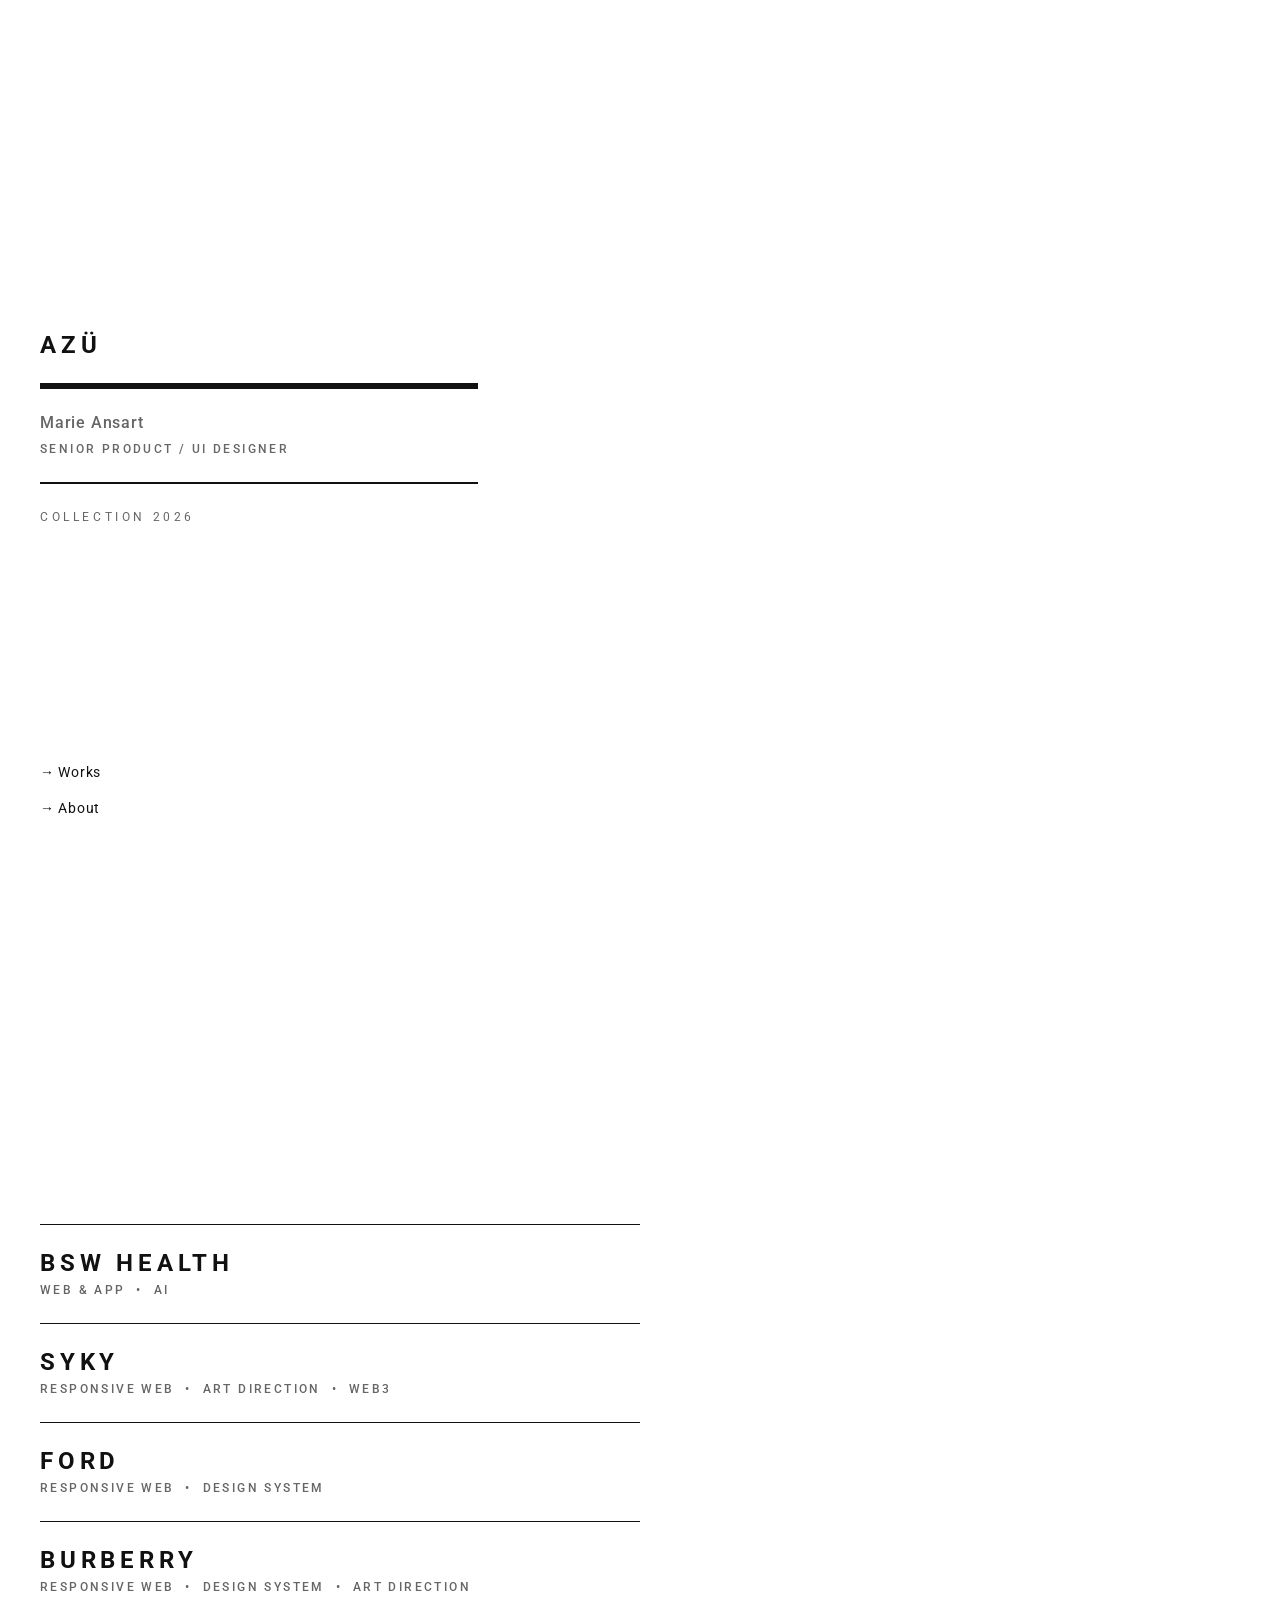
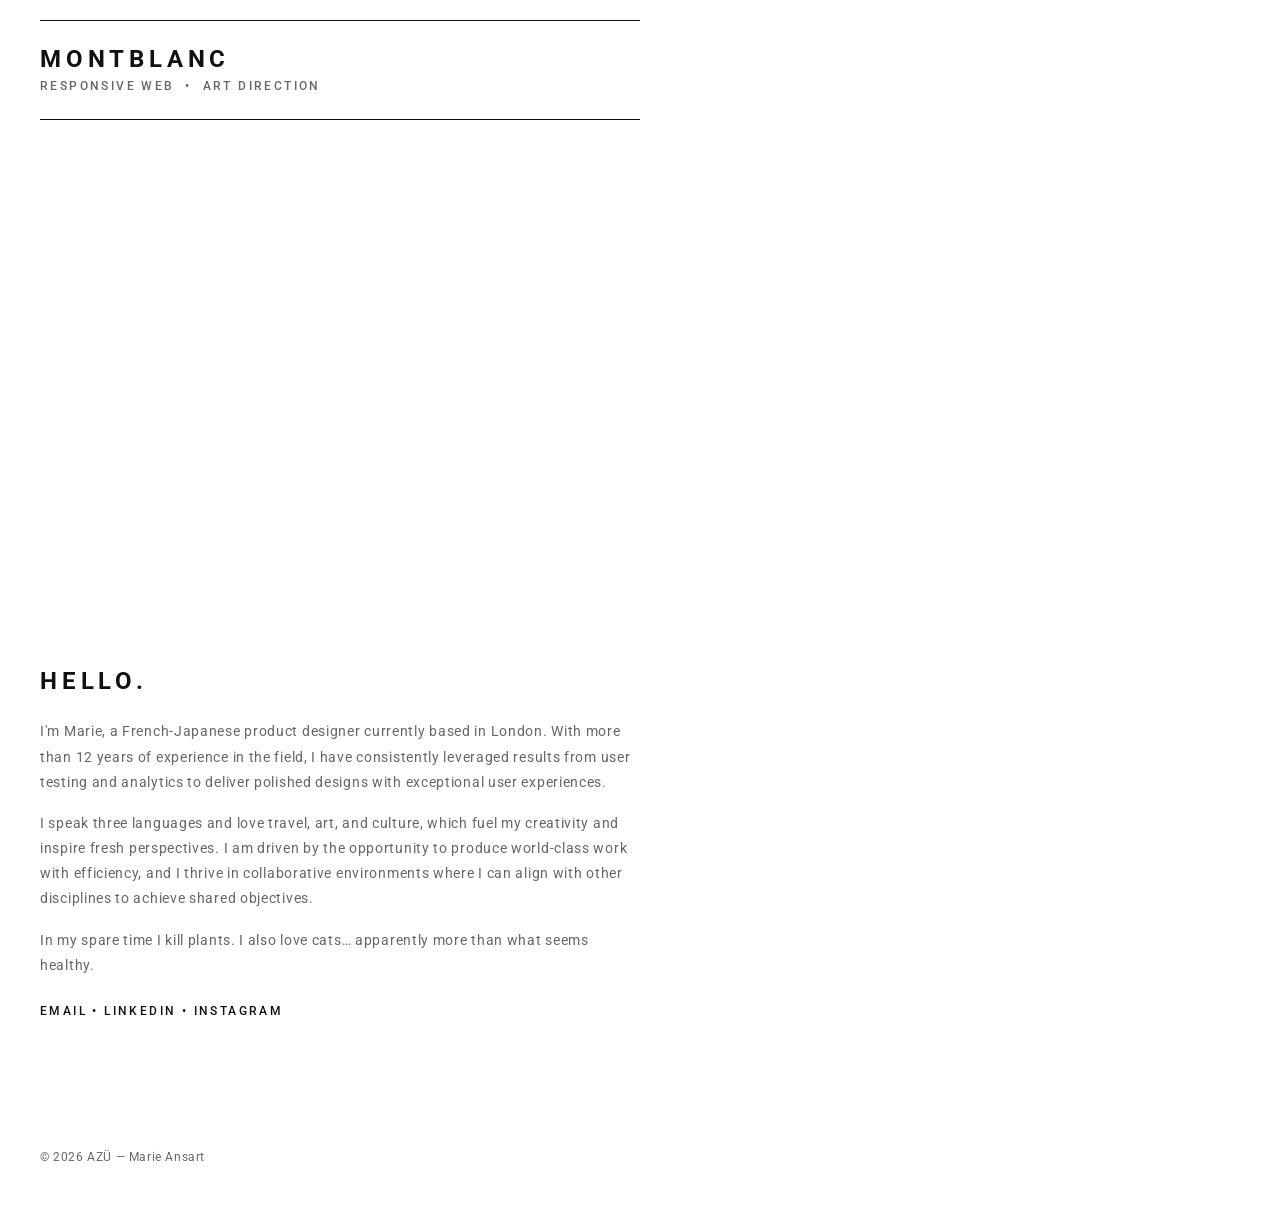
==== index.html @ a6d173a2 "Add BSW Health project page and link from index https://claude.ai/code/session_013CNqqh2fiGBKXLoFJN3" ====
<!DOCTYPE html>
<html lang="en">
<head>
  <meta charset="UTF-8">
  <meta name="viewport" content="width=device-width, initial-scale=1.0">
  <title>AZÜ — Marie Ansart</title>
  <link rel="stylesheet" href="style.css">
</head>
<body>

  <!-- Sticky Brand -->
  <div class="sticky-brand" id="sticky-brand">
    <h1 class="brand">AZÜ</h1>
    <nav class="sticky-nav">
      <a href="#projects">Works</a>
      <span class="nav-dot">&bull;</span>
      <a href="#about">About</a>
    </nav>
  </div>
  <div class="sticky-brand-placeholder" id="sticky-brand-placeholder"></div>

  <!-- Cover -->
  <section class="cover page-section">
    <div class="cover-content">
      <h1 class="cover-brand">AZÜ</h1>
      <div class="brand-line"></div>
      <h2 class="name">Marie Ansart</h2>
      <h3 class="role">Senior Product / UI Designer</h3>
      <p class="collection">Collection 2026</p>
    </div>
    <nav class="section-nav">
      <ul>
        <li><a href="#projects">&#8594; Works</a></li>
      </ul>
      <ul>
        <li><a href="#about">&#8594; About</a></li>
      </ul>
    </nav>
  </section>

  <!-- Projects -->
  <section class="projects page-section" id="projects">
    <div class="project-list">
      <div class="project-item">
        <div>
          <a href="bswhealth.html" class="project-name">BSW Health</a>
          <h3 class="project-subtitle">Web &amp; App &nbsp;&bull;&nbsp; AI</h3>
        </div>
      </div>
      <div class="project-item">
        <div>
          <a href="syky.html" class="project-name">SYKY</a>
          <h3 class="project-subtitle">Responsive Web &nbsp;&bull;&nbsp; Art Direction &nbsp;&bull;&nbsp; Web3</h3>
        </div>
      </div>
      <div class="project-item">
        <div>
          <a href="ford.html" class="project-name">Ford</a>
          <h3 class="project-subtitle">Responsive Web &nbsp;&bull;&nbsp; Design System</h3>
        </div>
      </div>
      <div class="project-item">
        <div>
          <a href="burberry.html" class="project-name">Burberry</a>
          <h3 class="project-subtitle">Responsive Web &nbsp;&bull;&nbsp; Design System &nbsp;&bull;&nbsp; Art Direction</h3>
        </div>
      </div>
      <div class="project-item">
        <div>
          <a href="montblanc.html" class="project-name">Montblanc</a>
          <h3 class="project-subtitle">Responsive Web &nbsp;&bull;&nbsp; Art Direction</h3>
        </div>
      </div>
    </div>
  </section>

  <!-- About -->
  <section class="about page-section" id="about">
    <div class="about-content">
      <h1 class="greeting">Hello.</h1>
      <p class="bio">
        I'm Marie, a French-Japanese product designer currently based in London. With more than 12 years of experience in the field, I have consistently leveraged results from user testing and analytics to deliver polished designs with exceptional user experiences.
      </p>
      <p class="bio">
        I speak three languages and love travel, art, and culture, which fuel my creativity and inspire fresh perspectives. I am driven by the opportunity to produce world-class work with efficiency, and I thrive in collaborative environments where I can align with other disciplines to achieve shared objectives.
      </p>
      <p class="bio">
        In my spare time I kill plants. I also love cats… apparently more than what seems healthy.
      </p>
      <h3 class="about-links">
        <a href="mailto:hello@azu.io">Email</a> • <a href="https://www.linkedin.com/in/marieazu/" target="_blank">LinkedIn</a> • <a href="https://www.instagram.com/marieazu/" target="_blank">Instagram</a>
      </h3>
    </div>
  </section>

  <footer>
    <span>&copy; 2026 AZÜ — Marie Ansart</span>
  </footer>

  <script>
    (function() {
      const brand = document.getElementById('sticky-brand');
      const projects = document.getElementById('projects');

      function onScroll() {
        const projectsTop = projects.getBoundingClientRect().top;
        if (projectsTop <= 0) {
          brand.classList.add('is-visible');
        } else {
          brand.classList.remove('is-visible');
        }
      }

      window.addEventListener('scroll', onScroll);
      onScroll();

      // Instant scroll to hash target when arriving from another page
      if (window.location.hash) {
        var target = document.querySelector(window.location.hash);
        if (target) {
          // Temporarily disable scroll-snap so hash navigation lands correctly
          document.documentElement.style.scrollSnapType = 'none';
          target.scrollIntoView({ behavior: 'instant' });
          // Re-enable scroll-snap after navigation completes
          requestAnimationFrame(function() {
            requestAnimationFrame(function() {
              document.documentElement.style.scrollSnapType = '';
            });
          });
        }
      }
    })();
  </script>
</body>
</html>
---- style.css ----
@import url('https://fonts.googleapis.com/css2?family=Roboto:wght@400;500;700&display=swap');

*, *::before, *::after {
  margin: 0;
  padding: 0;
  box-sizing: border-box;
}

:root {
  --black: #111;
  --white: #fff;
  --gray: #666;
  --light-gray: #f5f5f5;
}

html {
  font-size: 16px;
  overflow-y: scroll;
}

html:not(.project-page) {
  scroll-behavior: smooth;
  scroll-snap-type: y mandatory;
}

body {
  font-family: 'Roboto', 'Helvetica Neue', Helvetica, Arial, sans-serif;
  background: var(--white);
  color: var(--black);
  line-height: 1.5;
  -webkit-font-smoothing: antialiased;
}

::selection {
  color: #fff;
  background: #2339FF;
}

a {
  color: inherit;
  text-decoration: none;
  transition: color 0.3s;
}

a:hover {
  color: #2339FF;
}

img {
  max-width: 100%;
  display: block;
}

/* ---- PAGE SECTIONS (snap) ---- */
.page-section {
  min-height: 100vh;
  scroll-snap-align: start;
}

/* ---- TYPOGRAPHY ---- */
h1 {
  font-family: Roboto;
  font-style: normal;
  font-weight: 700;
  font-size: 24px;
  line-height: 28px;
  letter-spacing: 0.2em;
  text-transform: uppercase;
}

h2 {
  font-family: Roboto;
  font-style: normal;
  font-weight: 500;
  font-size: 16px;
  line-height: 19px;
  letter-spacing: 0.05em;
}

h3 {
  font-family: Roboto;
  font-style: normal;
  font-weight: 500;
  font-size: 12px;
  line-height: 150%;
  letter-spacing: 0.2em;
  text-transform: uppercase;
}

h4 {
  font-family: Roboto;
  font-style: normal;
  font-weight: 700;
  font-size: 12px;
  line-height: 16px;
  letter-spacing: 0.2em;
  text-transform: uppercase;
  color: #444444;
  padding-top: 20px;
}

h5 {
  font-family: Roboto;
  font-style: normal;
  font-weight: 700;
  font-size: 96px;
  line-height: 150%;
  text-align: center;
  letter-spacing: 0.2em;
  text-transform: uppercase;
}

h6 {
  font-family: Roboto;
  font-style: normal;
  font-weight: 500;
  font-size: 20px;
  line-height: 150%;
  letter-spacing: 0.05em;
  color: #000000;
  max-width: 50vw;
  min-width: 320px;
  display: inline-block;
  margin: 0;
}

p {
  font-family: Roboto;
  font-style: normal;
  font-weight: 400;
  font-size: 14px;
  line-height: 150%;
  letter-spacing: 0.05em;
  color: #000000;
  max-width: 50vw;
  min-width: 320px;
}

label {
  font-family: Roboto;
  font-style: normal;
  font-weight: 400;
  font-size: 10px;
  line-height: 100%;
  letter-spacing: 0.1em;
  color: #444444;
  text-transform: uppercase;
}

/* ---- STICKY BRAND ---- */
.sticky-brand {
  position: fixed;
  top: 0;
  left: 0;
  right: 0;
  z-index: 100;
  padding: 1.5rem 2.5rem 24px;
  background: transparent;
  opacity: 0;
  pointer-events: none;
  transition: opacity 0.4s ease;
  display: flex;
  justify-content: space-between;
  align-items: baseline;
}

.sticky-brand.is-visible {
  opacity: 1;
  pointer-events: auto;
}

.sticky-brand-placeholder {
  display: none;
}

.sticky-brand .brand {
  font-size: 24px;
  font-weight: 700;
  letter-spacing: 0.2em;
  text-transform: uppercase;
  line-height: 28px;
}

.sticky-nav {
  display: flex;
  align-items: center;
  gap: 1.5rem;
}

.sticky-nav a {
  font-size: 12px;
  font-weight: 400;
  letter-spacing: 0.1em;
  text-transform: uppercase;
  text-decoration: none;
  color: inherit;
  line-height: 28px;
  transition: color 0.3s;
}

.sticky-nav .nav-dot {
  font-size: 12px;
  line-height: 28px;
  color: inherit;
  user-select: none;
}

.sticky-nav a:hover {
  color: #2339FF;
}

/* ---- COVER ---- */
.cover {
  min-height: 100vh;
  display: flex;
  flex-direction: column;
  justify-content: center;
  align-items: flex-start;
  text-align: left;
  padding: 6rem 2.5rem 80px;
  position: relative;
}

.cover-content {
  flex: 1;
  display: flex;
  flex-direction: column;
  justify-content: center;
  align-items: flex-start;
}

.cover .cover-brand {
  font-size: 24px;
  font-weight: 700;
  letter-spacing: 0.2em;
  text-transform: uppercase;
  line-height: 28px;
}

.cover .brand-line {
  width: 438px;
  max-width: 100%;
  height: 6px;
  background: var(--black);
  margin: 1.5rem 0;
}

.cover .name {
  font-size: 16px;
  font-weight: 500;
  letter-spacing: 0.05em;
  color: var(--gray);
}

.cover .role {
  font-size: 12px;
  font-weight: 500;
  letter-spacing: 0.2em;
  text-transform: uppercase;
  line-height: 150%;
  margin-top: 0.5rem;
  color: var(--gray);
}

.cover .collection {
  font-size: 0.75rem;
  letter-spacing: 0.3em;
  text-transform: uppercase;
  margin-top: 1.5rem;
  color: var(--gray);
  border-top: 2px solid var(--black);
  padding-top: 1.5rem;
  width: 438px;
  max-width: 100%;
}

/* ---- SECTION NAV (inside cover) ---- */
.section-nav {
  display: flex;
  flex-direction: column;
  gap: 0.75rem;
}

.section-nav ul {
  list-style: none;
}

.section-nav ul a {
  font-size: 0.875rem;
  letter-spacing: 0.05em;
}

/* ---- PROJECTS ---- */
.projects {
  padding: 0 2.5rem 80px;
  display: flex;
  flex-direction: column;
  justify-content: flex-end;
}

.project-list {
  display: flex;
  flex-direction: column;
  width: 600px;
  max-width: 100%;
}

.project-item {
  display: flex;
  align-items: center;
  padding: 24px 0;
  border-top: 1px solid var(--black);
}

.project-item:last-child {
  border-bottom: 1px solid var(--black);
}

.project-item .project-name {
  font-size: 24px;
  font-weight: 700;
  line-height: 28px;
  letter-spacing: 0.2em;
  text-transform: uppercase;
  margin: 0;
  display: block;
  color: inherit;
  text-decoration: none;
  transition: color 0.3s;
}

.project-item .project-name:hover {
  color: #2339FF;
}

.project-subtitle {
  margin-top: 0.25rem;
  color: var(--gray);
}

/* ---- ABOUT ---- */
.about {
  padding: 0 2.5rem 80px;
  display: flex;
  flex-direction: column;
  justify-content: flex-end;
}

.about-content {
  width: 600px;
  max-width: 100%;
}

.about .greeting {
  font-size: 24px;
  font-weight: 700;
  line-height: 28px;
  letter-spacing: 0.2em;
  text-transform: uppercase;
  margin-bottom: 1.5rem;
}

.about .bio {
  font-size: 14px;
  line-height: 1.8;
  color: var(--gray);
  margin-bottom: 1rem;
}

.about .about-links {
  margin-top: 1.5rem;
}


/* ---- FOOTER ---- */
footer {
  padding: 3rem 2.5rem;
  display: flex;
  justify-content: space-between;
  align-items: center;
  font-size: 0.75rem;
  color: var(--gray);
  letter-spacing: 0.05em;
}

/* ---- PROJECT PAGE ---- */
.project-page {
  scroll-snap-type: none;
}

.brand-link {
  text-decoration: none;
  color: inherit;
}

.project-hero {
  height: 100vh;
  display: flex;
  align-items: center;
  justify-content: center;
  padding: 2.5rem;
  position: relative;
  overflow: hidden;
}


.parallax-text {
  position: absolute;
  top: 50%;
  left: 0;
  transform: translateY(-50%);
  width: 100%;
  pointer-events: none;
  z-index: 0;
  white-space: nowrap;
}

.parallax-text-track {
  display: inline-flex;
  will-change: transform;
}

.parallax-text-track span {
  font-family: Roboto, sans-serif;
  font-weight: 700;
  font-size: 96px;
  line-height: 150%;
  letter-spacing: 0.2em;
  text-transform: uppercase;
  color: #000000;
}

.project-hero-video {
  width: 80%;
  max-width: 960px;
  position: relative;
  z-index: 1;
}

.project-hero-video::after {
  content: '';
  position: absolute;
  inset: 0;
  border-radius: 4px;
  box-shadow: 0 32px 100px rgba(0, 0, 0, 0.15);
  pointer-events: none;
}

.project-hero-video video,
.project-hero-video img {
  width: 100%;
  display: block;
  border-radius: 4px;
}

.project-content {
  max-width: 960px;
  margin: 0 auto;
  padding: 0 2.5rem 4rem;
}

.project-intro {
  margin-bottom: 4rem;
}

.project-intro .project-title {
  font-size: 24px;
  font-weight: 700;
  letter-spacing: 0.2em;
  text-transform: uppercase;
  line-height: 28px;
  margin-bottom: 1rem;
}

.project-intro p {
  margin-bottom: 1.5rem;
}

.project-tags {
  color: var(--gray);
}

.project-section {
  margin-bottom: 4rem;
}

.project-image {
  margin: 3rem 0;
}

.project-image img,
.project-image video {
  width: 100%;
  border-radius: 4px;
}

.project-image.full-bleed {
  width: 100vw;
  margin-left: calc(-50vw + 50%);
  border-radius: 0;
}

.project-image.full-bleed img {
  width: 100%;
  border-radius: 0;
}

.project-image--half {
  max-width: 50%;
  margin-left: auto;
  margin-right: auto;
}

.project-image--golden-path {
  max-width: 600px;
  margin-left: auto;
  margin-right: auto;
}

.project-block {
  max-width: 800px;
  margin-bottom: 2.5rem;
}

.body-large {
  color: #000;
  font-family: Roboto;
  font-size: 24px;
  font-style: normal;
  font-weight: 400;
  line-height: 150%;
  letter-spacing: 1.2px;
  text-transform: none;
}

.project-block h3 {
  margin-bottom: 0.75rem;
}

.project-block p {
  color: var(--gray);
  line-height: 1.8;
  margin-bottom: 1em;
}

.project-block p:last-child {
  margin-bottom: 0;
}

@media (max-width: 768px) {
  .project-hero {
    padding: 1.5rem;
  }

  .project-content {
    padding: 0 1.5rem 3rem;
  }
}

/* ---- WORKS PAGE ---- */
.works-header {
  padding: 8rem 2.5rem 3rem;
}

.works-header h1 {
  font-size: clamp(2.5rem, 6vw, 5rem);
  font-weight: 700;
  letter-spacing: 0.05em;
  text-transform: uppercase;
}

.works-header .subtitle {
  font-size: 1rem;
  color: var(--gray);
  margin-top: 0.5rem;
}

.work-detail {
  padding: 2rem 2.5rem 6rem;
}

.work-meta {
  display: grid;
  grid-template-columns: repeat(auto-fit, minmax(160px, 1fr));
  gap: 2rem;
  margin-bottom: 3rem;
  padding-bottom: 2rem;
  border-bottom: 1px solid #e0e0e0;
}

.work-meta dt {
  font-size: 0.7rem;
  letter-spacing: 0.2em;
  text-transform: uppercase;
  color: var(--gray);
  margin-bottom: 0.25rem;
}

.work-meta dd {
  font-size: 1rem;
  font-weight: 500;
}

.work-description {
  max-width: 720px;
  font-size: 1.125rem;
  line-height: 1.8;
  color: var(--gray);
  margin-bottom: 3rem;
}

.work-gallery {
  display: grid;
  grid-template-columns: 1fr;
  gap: 1.5rem;
}

.work-gallery .placeholder-img {
  width: 100%;
  aspect-ratio: 16/9;
  background: var(--light-gray);
  border-radius: 4px;
}

/* ---- RESPONSIVE ---- */
@media (max-width: 768px) {
  .sticky-brand {
    padding: 1rem 1.5rem;
  }

  .cover {
    padding: 5rem 1.5rem 80px;
  }

  .projects {
    padding: 0 1.5rem 80px;
  }

  .about {
    padding: 0 1.5rem 80px;
  }

  .works-header {
    padding: 6rem 1.5rem 2rem;
  }

  .work-detail {
    padding: 2rem 1.5rem 4rem;
  }

  footer {
    padding: 2rem 1.5rem;
    flex-direction: column;
    gap: 0.5rem;
    text-align: center;
  }
}

@media (max-width: 480px) {
  .project-item .project-name {
    font-size: 20px;
  }
}
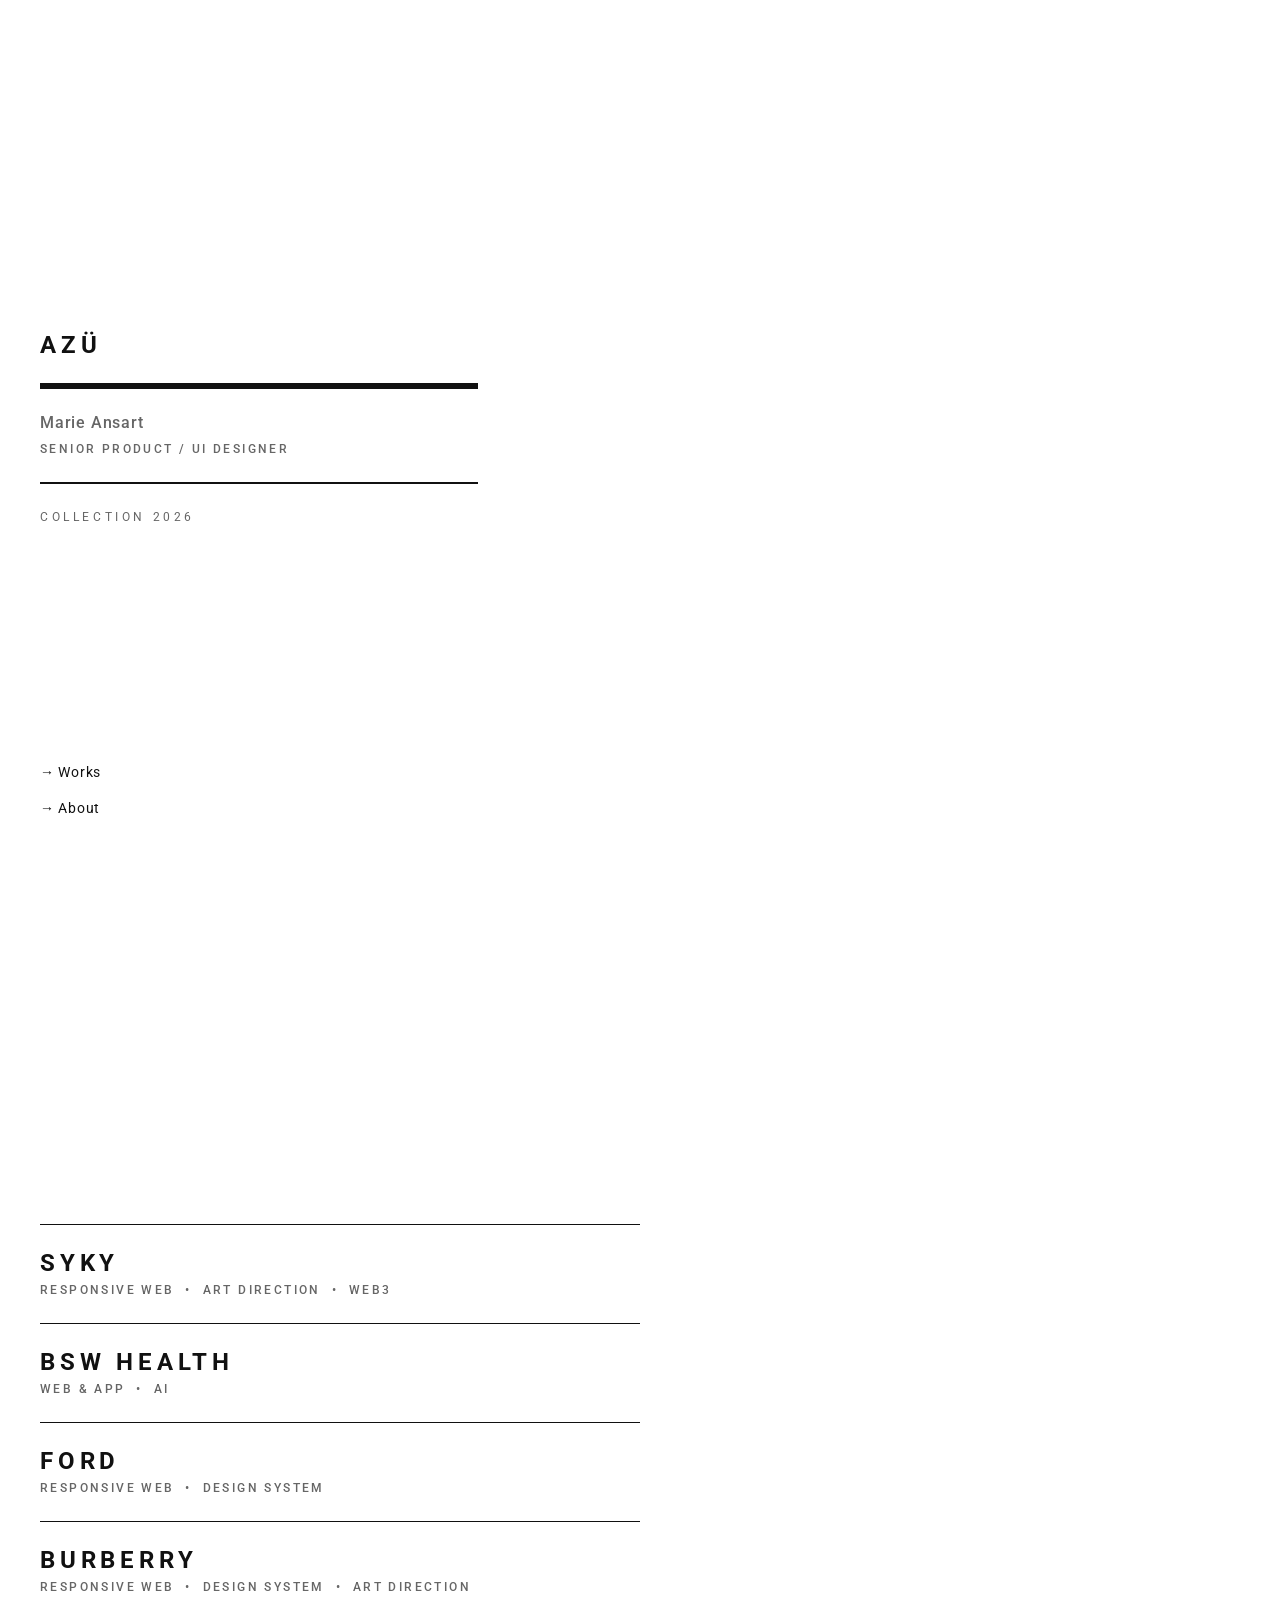
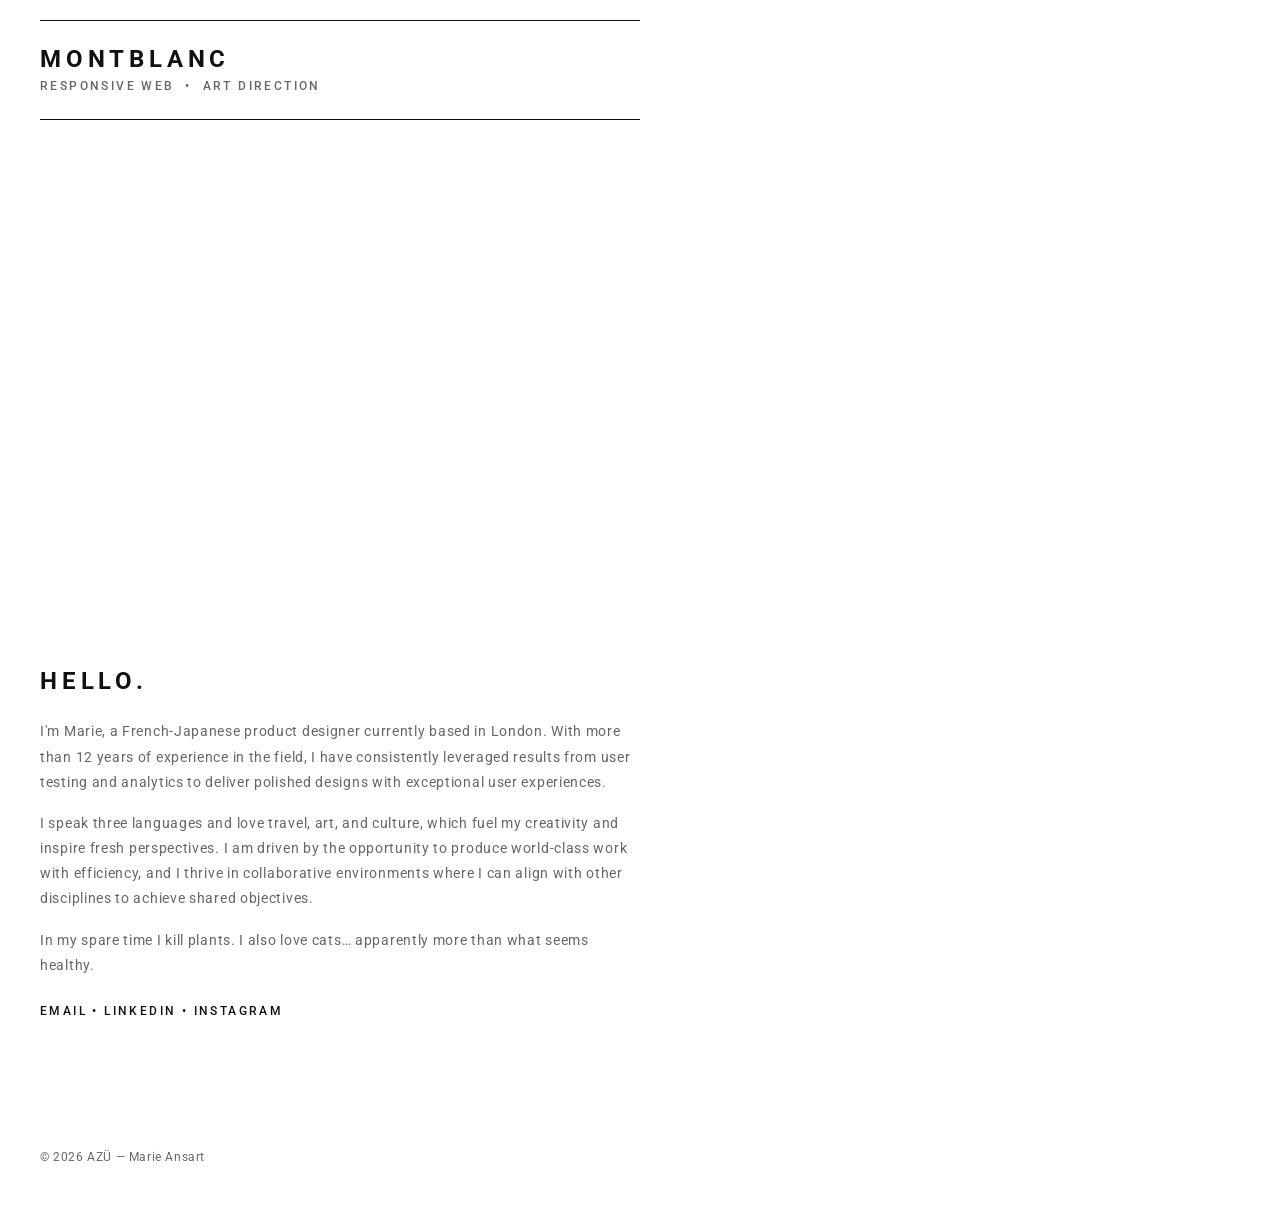
==== commit 5637623c: "Move BSW Health below SYKY in project list https://claude.ai/code/session_013CNqqh2fiGBKXLoFJN3MeZ" ====
--- a/index.html
+++ b/index.html
@@ -43,14 +43,14 @@
     <div class="project-list">
       <div class="project-item">
         <div>
-          <a href="bswhealth.html" class="project-name">BSW Health</a>
-          <h3 class="project-subtitle">Web &amp; App &nbsp;&bull;&nbsp; AI</h3>
+          <a href="syky.html" class="project-name">SYKY</a>
+          <h3 class="project-subtitle">Responsive Web &nbsp;&bull;&nbsp; Art Direction &nbsp;&bull;&nbsp; Web3</h3>
         </div>
       </div>
       <div class="project-item">
         <div>
-          <a href="syky.html" class="project-name">SYKY</a>
-          <h3 class="project-subtitle">Responsive Web &nbsp;&bull;&nbsp; Art Direction &nbsp;&bull;&nbsp; Web3</h3>
+          <a href="bswhealth.html" class="project-name">BSW Health</a>
+          <h3 class="project-subtitle">Web &amp; App &nbsp;&bull;&nbsp; AI</h3>
         </div>
       </div>
       <div class="project-item">
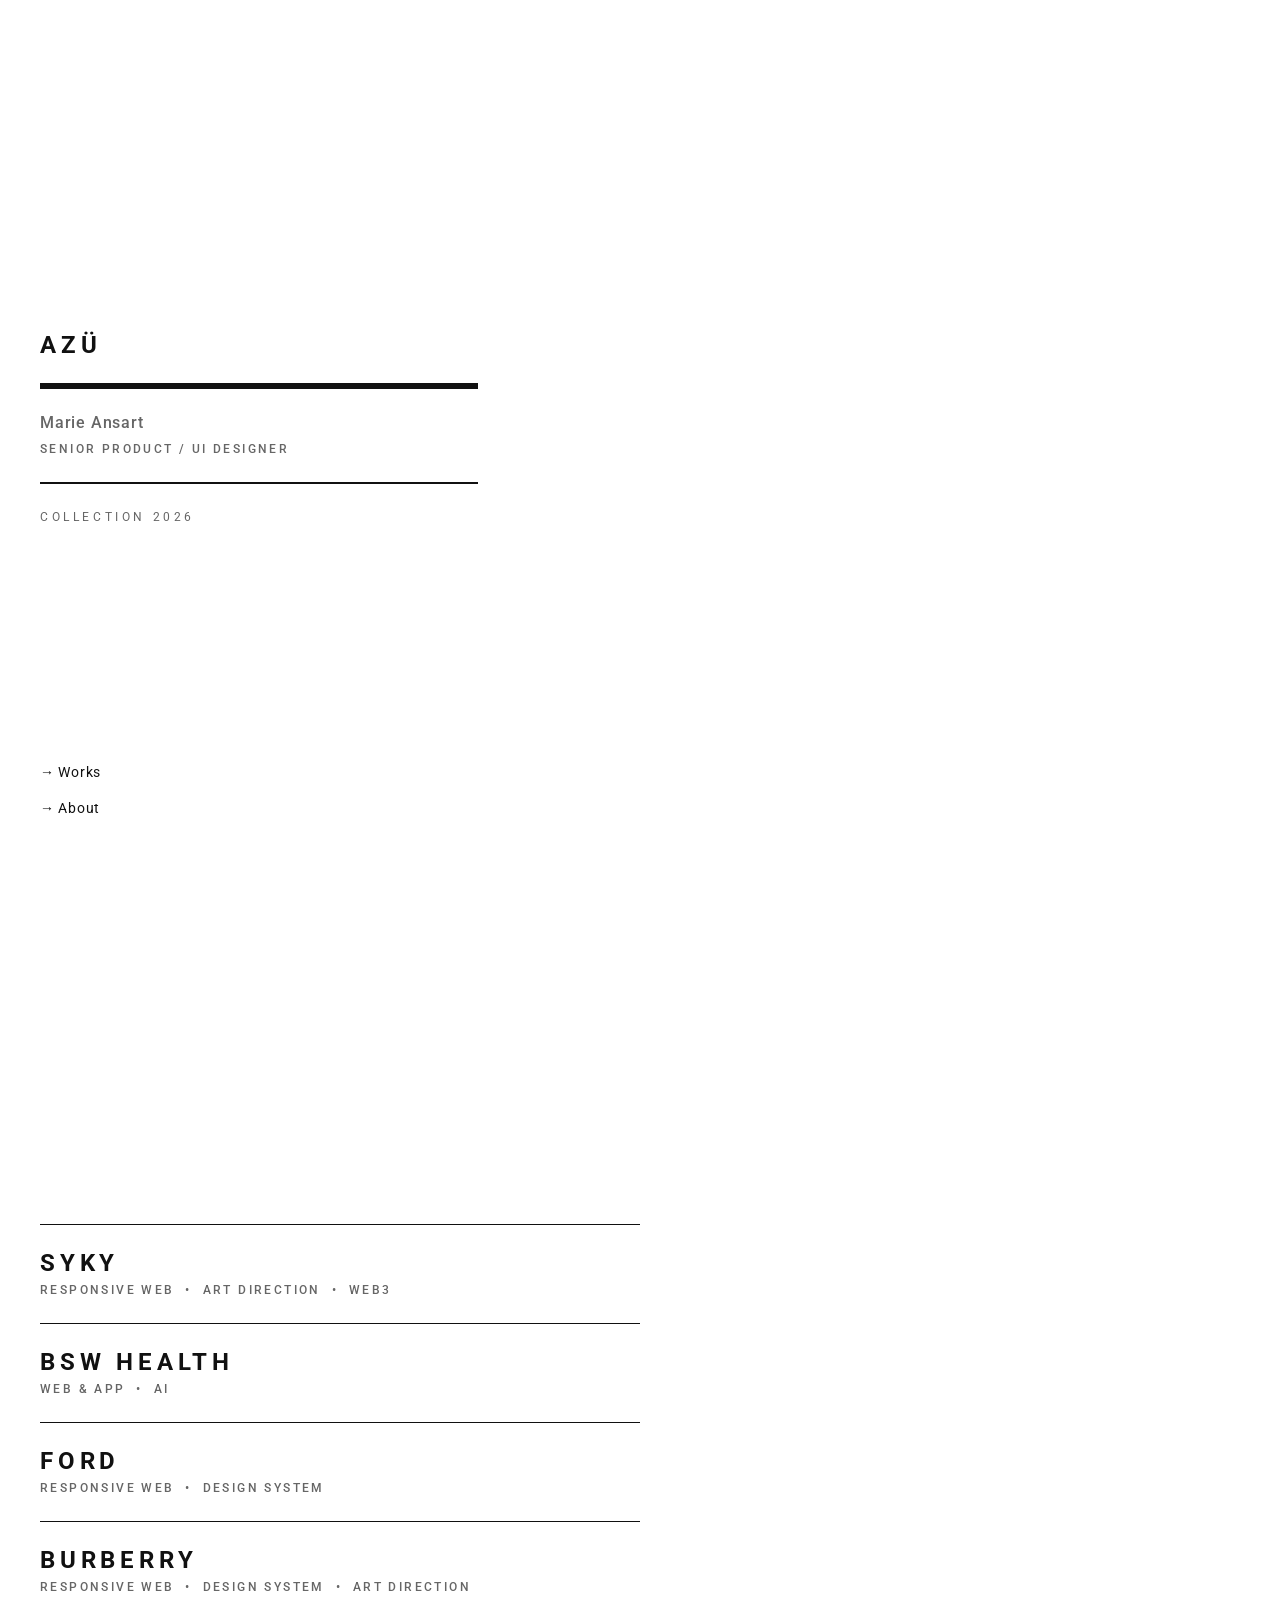
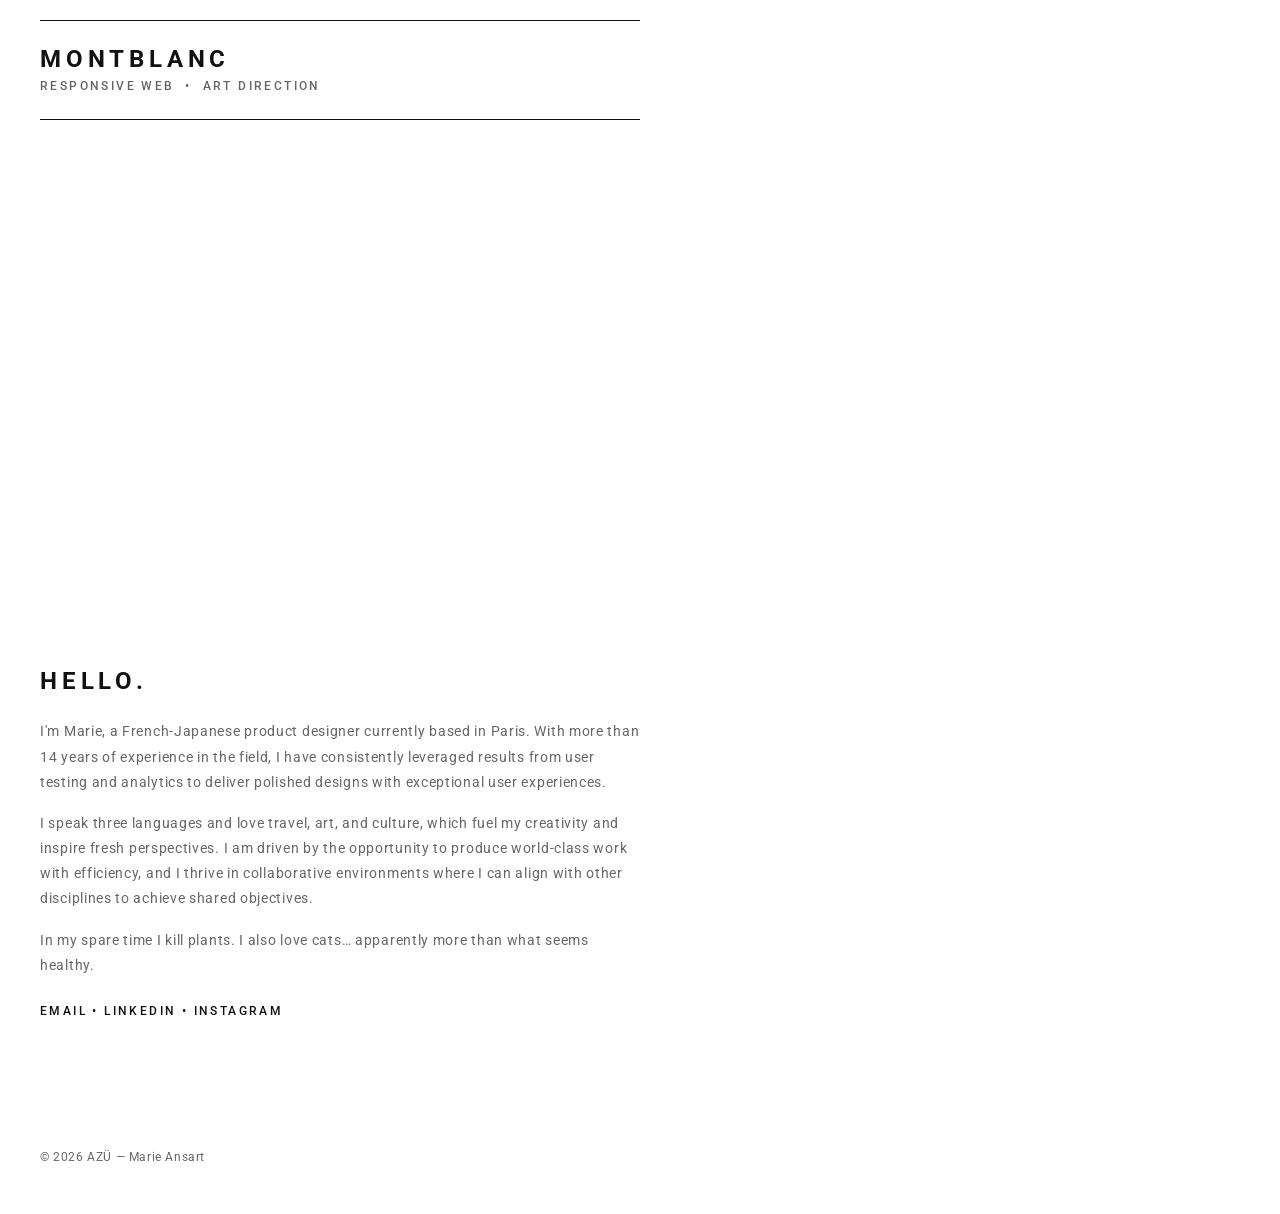
==== commit 7278cedc: "Update index.html" ====
--- a/index.html
+++ b/index.html
@@ -79,7 +79,7 @@
     <div class="about-content">
       <h1 class="greeting">Hello.</h1>
       <p class="bio">
-        I'm Marie, a French-Japanese product designer currently based in London. With more than 12 years of experience in the field, I have consistently leveraged results from user testing and analytics to deliver polished designs with exceptional user experiences.
+        I'm Marie, a French-Japanese product designer currently based in Paris. With more than 14 years of experience in the field, I have consistently leveraged results from user testing and analytics to deliver polished designs with exceptional user experiences.
       </p>
       <p class="bio">
         I speak three languages and love travel, art, and culture, which fuel my creativity and inspire fresh perspectives. I am driven by the opportunity to produce world-class work with efficiency, and I thrive in collaborative environments where I can align with other disciplines to achieve shared objectives.
--- a/style.css
+++ b/style.css
@@ -431,7 +431,7 @@
 }
 
 .project-hero-video {
-  width: 80%;
+  width: 100%;
   max-width: 960px;
   position: relative;
   z-index: 1;
@@ -453,6 +453,10 @@
   border-radius: 4px;
 }
 
+.project-hero-video--mobile {
+  max-width: 341px;
+}
+
 .project-content {
   max-width: 960px;
   margin: 0 auto;
@@ -500,7 +504,8 @@
   border-radius: 0;
 }
 
-.project-image.full-bleed img {
+.project-image.full-bleed img,
+.project-image.full-bleed video {
   width: 100%;
   border-radius: 0;
 }
@@ -517,6 +522,35 @@
   margin-right: auto;
 }
 
+.project-media {
+  margin: 3rem 0;
+}
+
+.project-media video {
+  width: 100%;
+  border-radius: 4px;
+}
+
+.project-media.full-bleed {
+  width: 100vw;
+  margin-left: calc(-50vw + 50%);
+}
+
+.project-media.full-bleed video {
+  width: 100%;
+  border-radius: 0;
+}
+
+.project-media--341 {
+  max-width: 341px;
+  margin-left: auto;
+  margin-right: auto;
+}
+
+.project-media--341 video {
+  width: 100%;
+}
+
 .project-block {
   max-width: 800px;
   margin-bottom: 2.5rem;
@@ -554,6 +588,16 @@
 
   .project-content {
     padding: 0 1.5rem 3rem;
+  }
+
+  .project-hero-video--mobile video {
+    max-height: 70vh;
+    object-fit: contain;
+  }
+
+  .project-image video {
+    max-height: 70vh;
+    object-fit: contain;
   }
 }
 
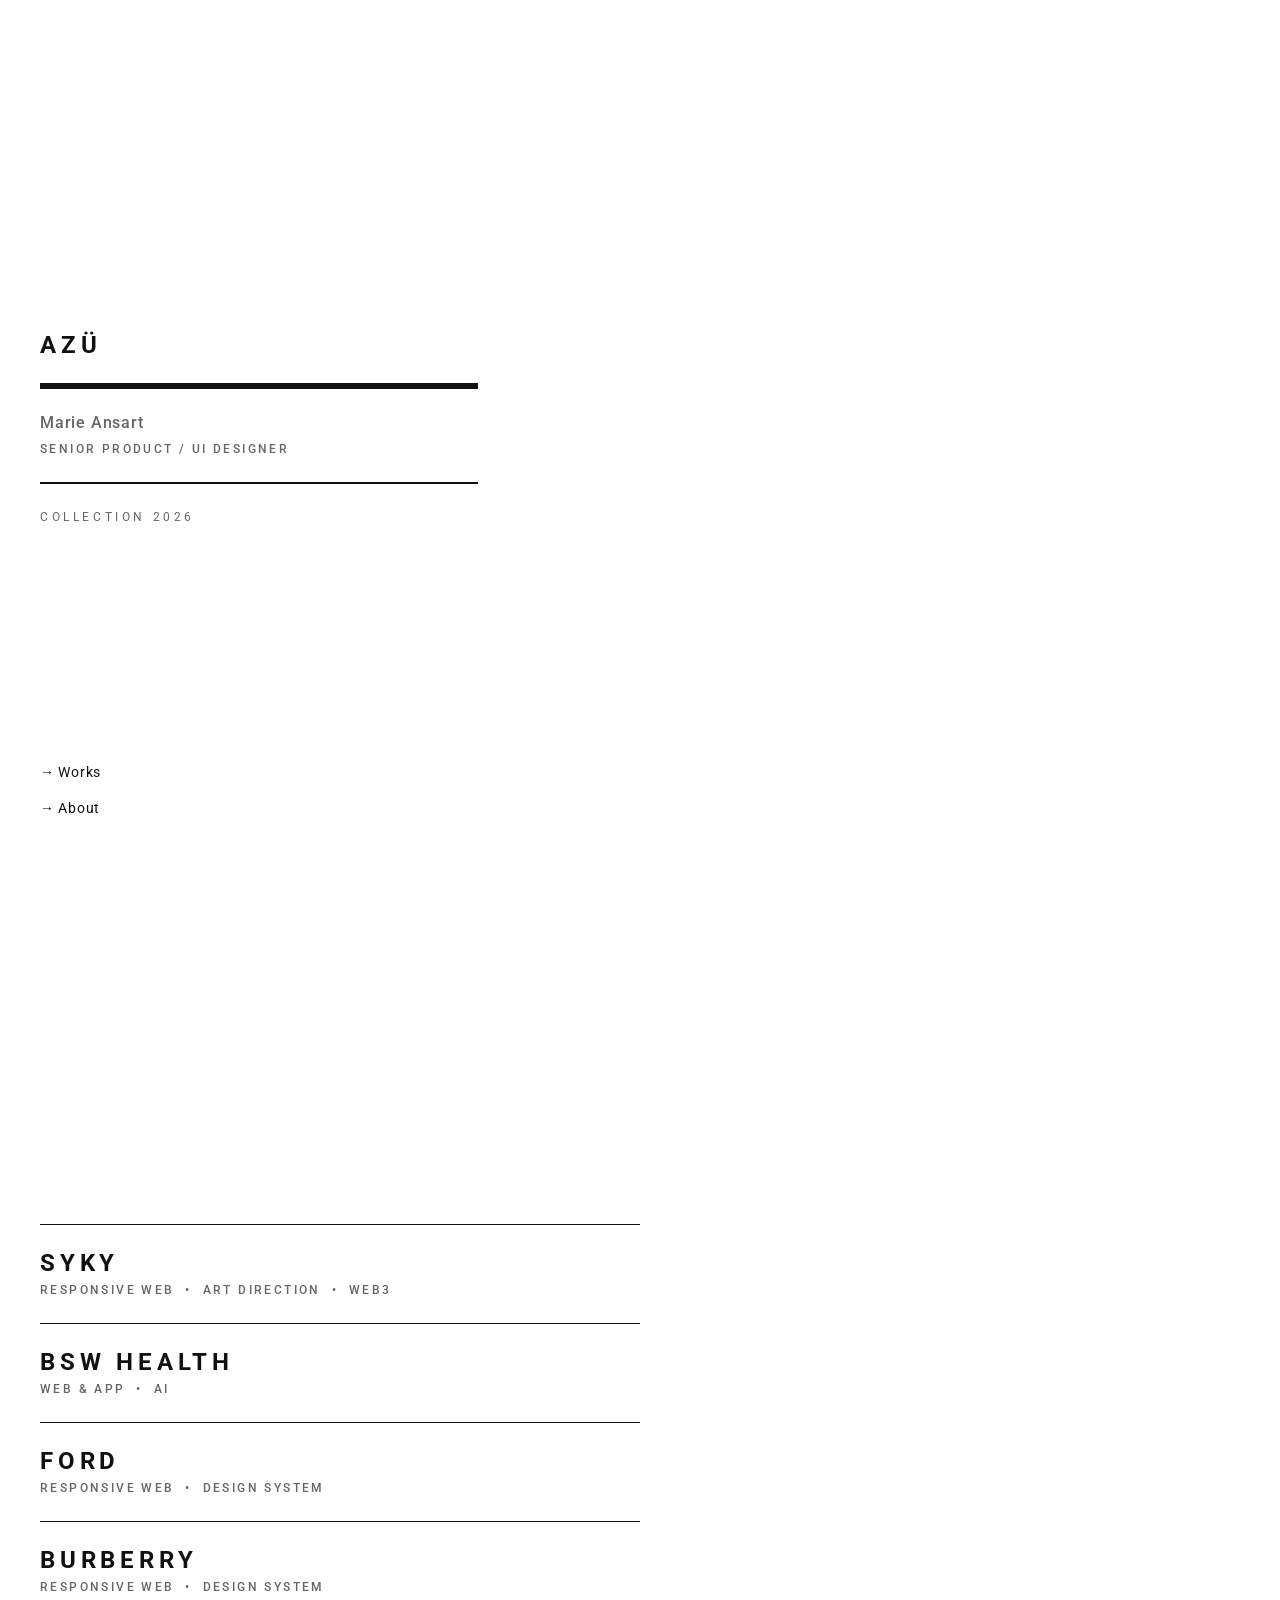
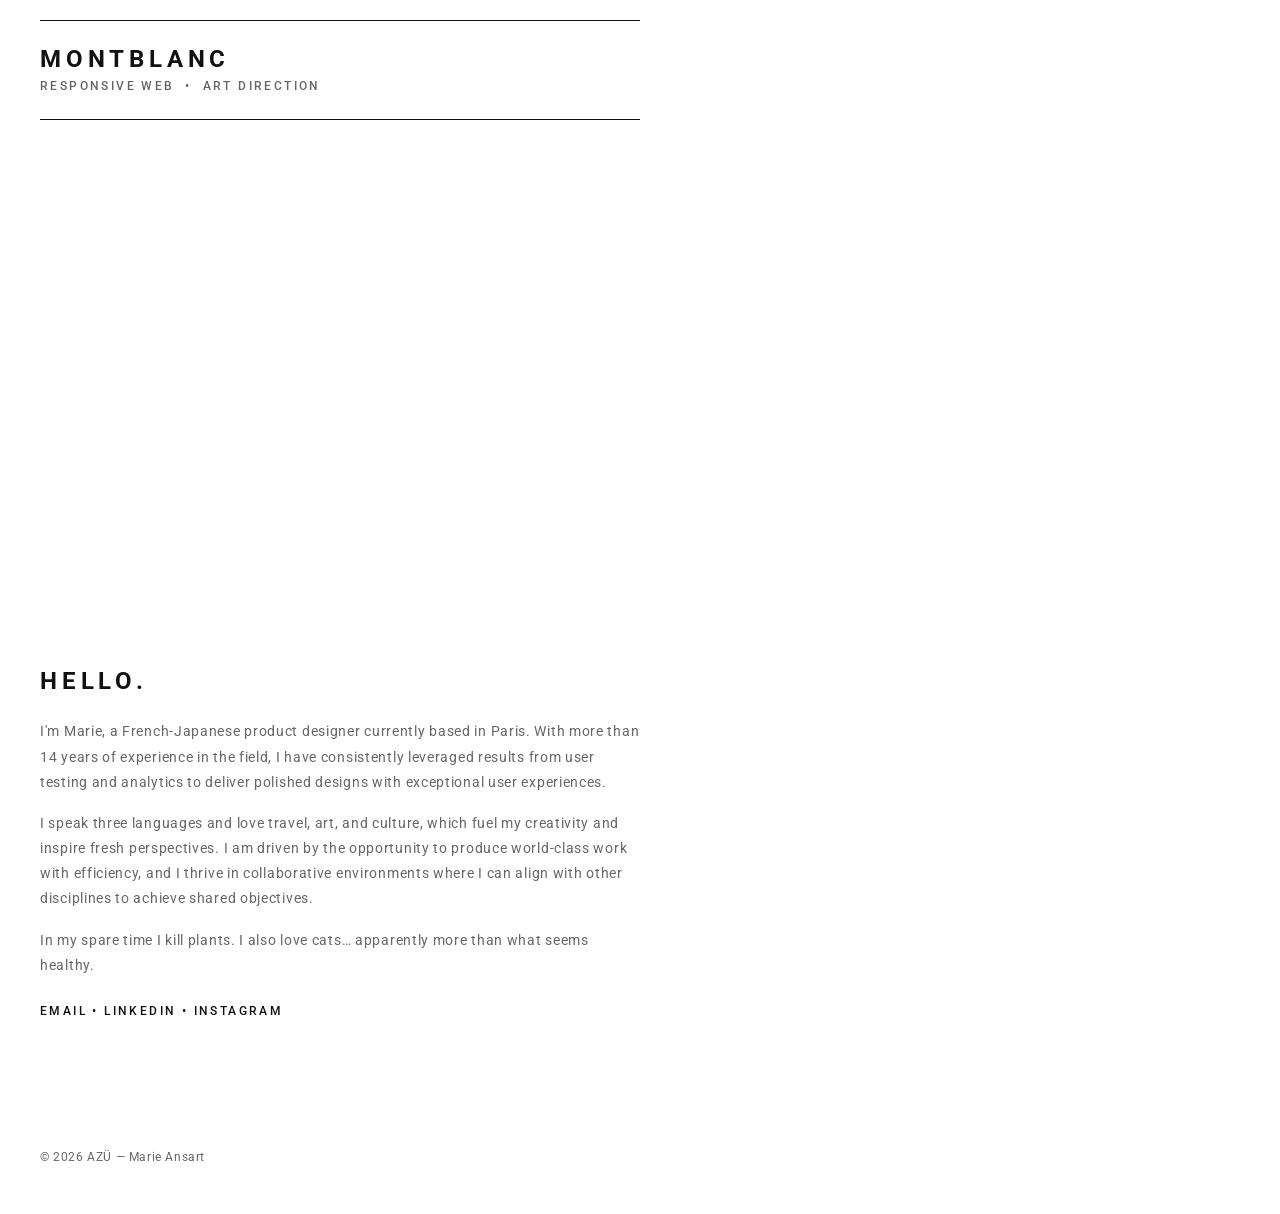
==== commit 13f41b53: "Update index.html" ====
--- a/index.html
+++ b/index.html
@@ -62,7 +62,7 @@
       <div class="project-item">
         <div>
           <a href="burberry.html" class="project-name">Burberry</a>
-          <h3 class="project-subtitle">Responsive Web &nbsp;&bull;&nbsp; Design System &nbsp;&bull;&nbsp; Art Direction</h3>
+          <h3 class="project-subtitle">Responsive Web &nbsp;&bull;&nbsp; Design System</h3>
         </div>
       </div>
       <div class="project-item">
--- a/style.css
+++ b/style.css
@@ -454,7 +454,7 @@
 }
 
 .project-hero-video--mobile {
-  max-width: 341px;
+  max-width: 300px;
 }
 
 .project-content {
@@ -684,6 +684,17 @@
     padding: 0 1.5rem 80px;
   }
 
+  p,
+  h6 {
+    max-width: 100%;
+    min-width: 0;
+  }
+
+  .cover .brand-line,
+  .cover .collection {
+    width: 100%;
+  }
+
   .works-header {
     padding: 6rem 1.5rem 2rem;
   }
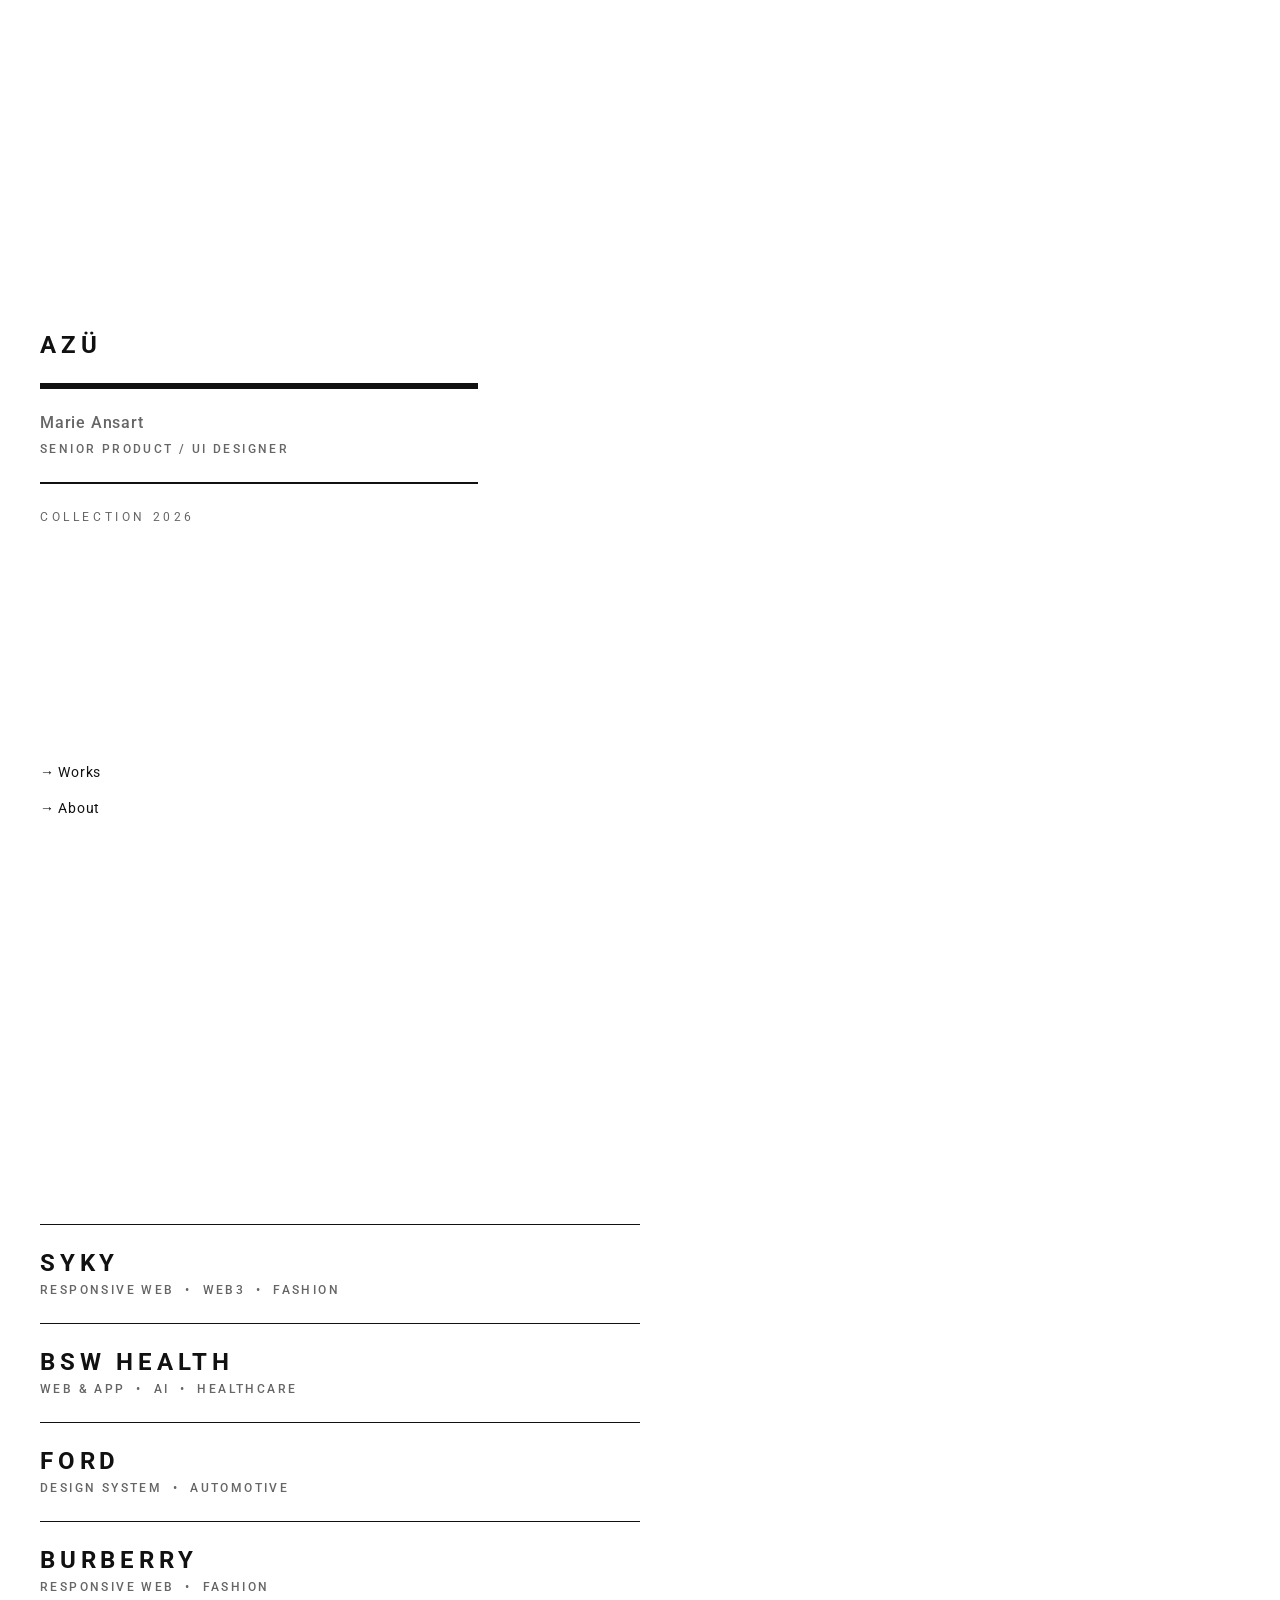
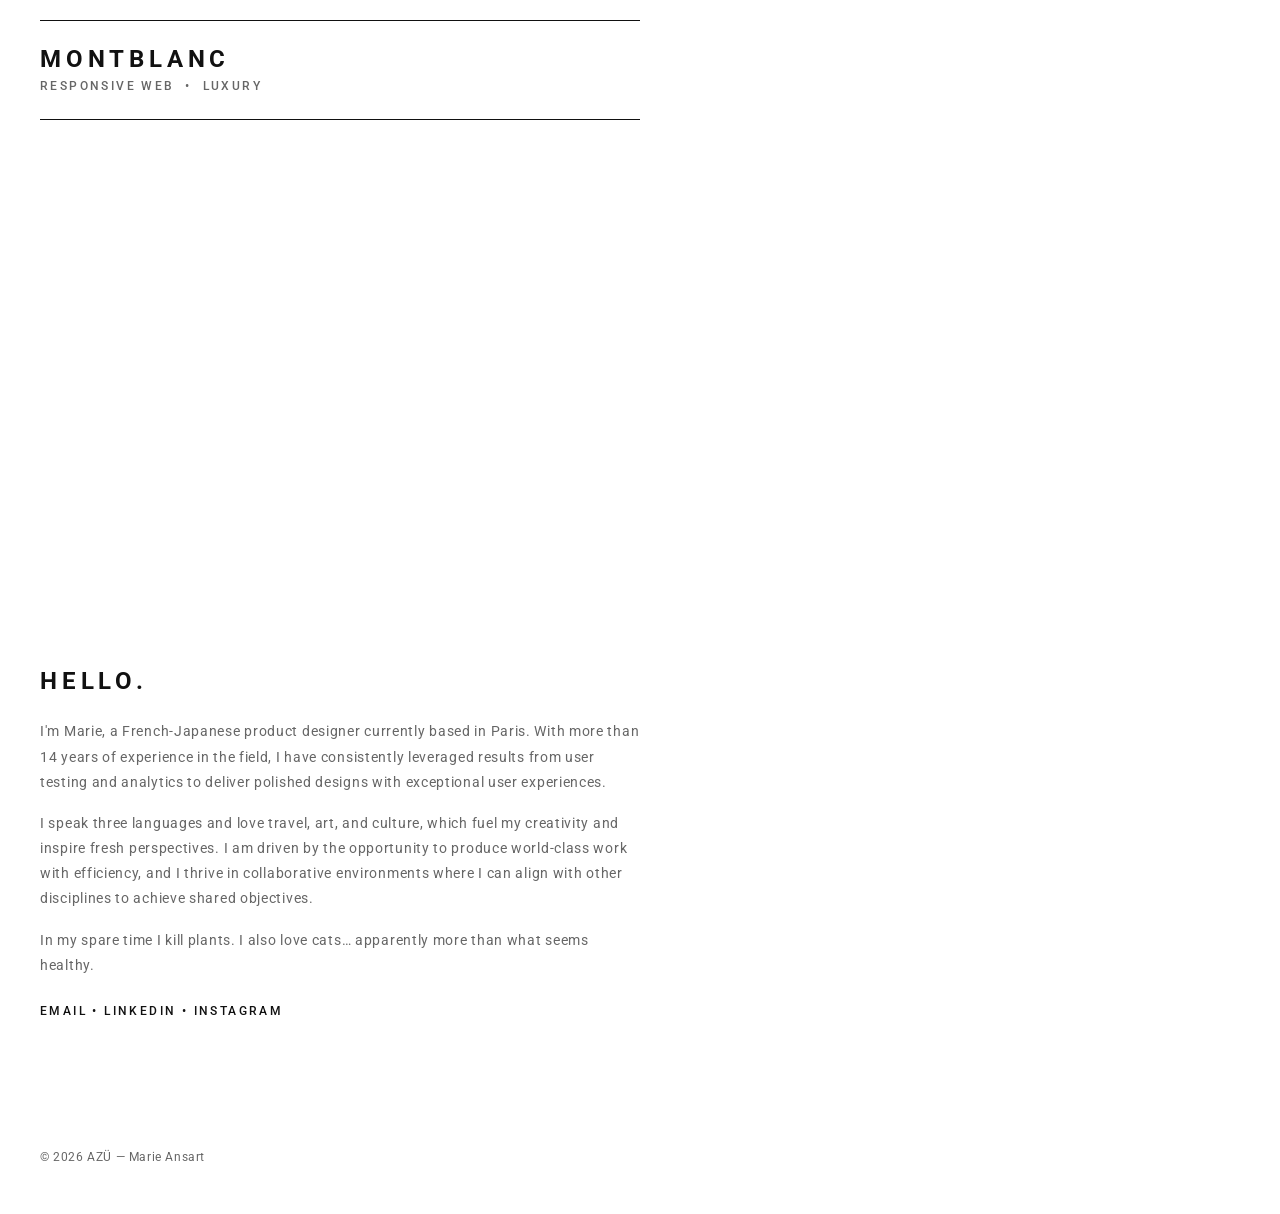
==== commit ddac795f: "Update index.html" ====
--- a/index.html
+++ b/index.html
@@ -44,31 +44,31 @@
       <div class="project-item">
         <div>
           <a href="syky.html" class="project-name">SYKY</a>
-          <h3 class="project-subtitle">Responsive Web &nbsp;&bull;&nbsp; Art Direction &nbsp;&bull;&nbsp; Web3</h3>
+          <h3 class="project-subtitle">Responsive Web &nbsp;&bull;&nbsp; Web3 &nbsp;&bull;&nbsp; Fashion</h3>
         </div>
       </div>
       <div class="project-item">
         <div>
           <a href="bswhealth.html" class="project-name">BSW Health</a>
-          <h3 class="project-subtitle">Web &amp; App &nbsp;&bull;&nbsp; AI</h3>
+          <h3 class="project-subtitle">Web &amp; App &nbsp;&bull;&nbsp; AI &nbsp;&bull;&nbsp; Healthcare</h3>
         </div>
       </div>
       <div class="project-item">
         <div>
           <a href="ford.html" class="project-name">Ford</a>
-          <h3 class="project-subtitle">Responsive Web &nbsp;&bull;&nbsp; Design System</h3>
+          <h3 class="project-subtitle">Design System &nbsp;&bull;&nbsp; Automotive</h3>
         </div>
       </div>
       <div class="project-item">
         <div>
           <a href="burberry.html" class="project-name">Burberry</a>
-          <h3 class="project-subtitle">Responsive Web &nbsp;&bull;&nbsp; Design System</h3>
+          <h3 class="project-subtitle">Responsive Web &nbsp;&bull;&nbsp; Fashion</h3>
         </div>
       </div>
       <div class="project-item">
         <div>
           <a href="montblanc.html" class="project-name">Montblanc</a>
-          <h3 class="project-subtitle">Responsive Web &nbsp;&bull;&nbsp; Art Direction</h3>
+          <h3 class="project-subtitle">Responsive Web &nbsp;&bull;&nbsp; Luxury</h3>
         </div>
       </div>
     </div>
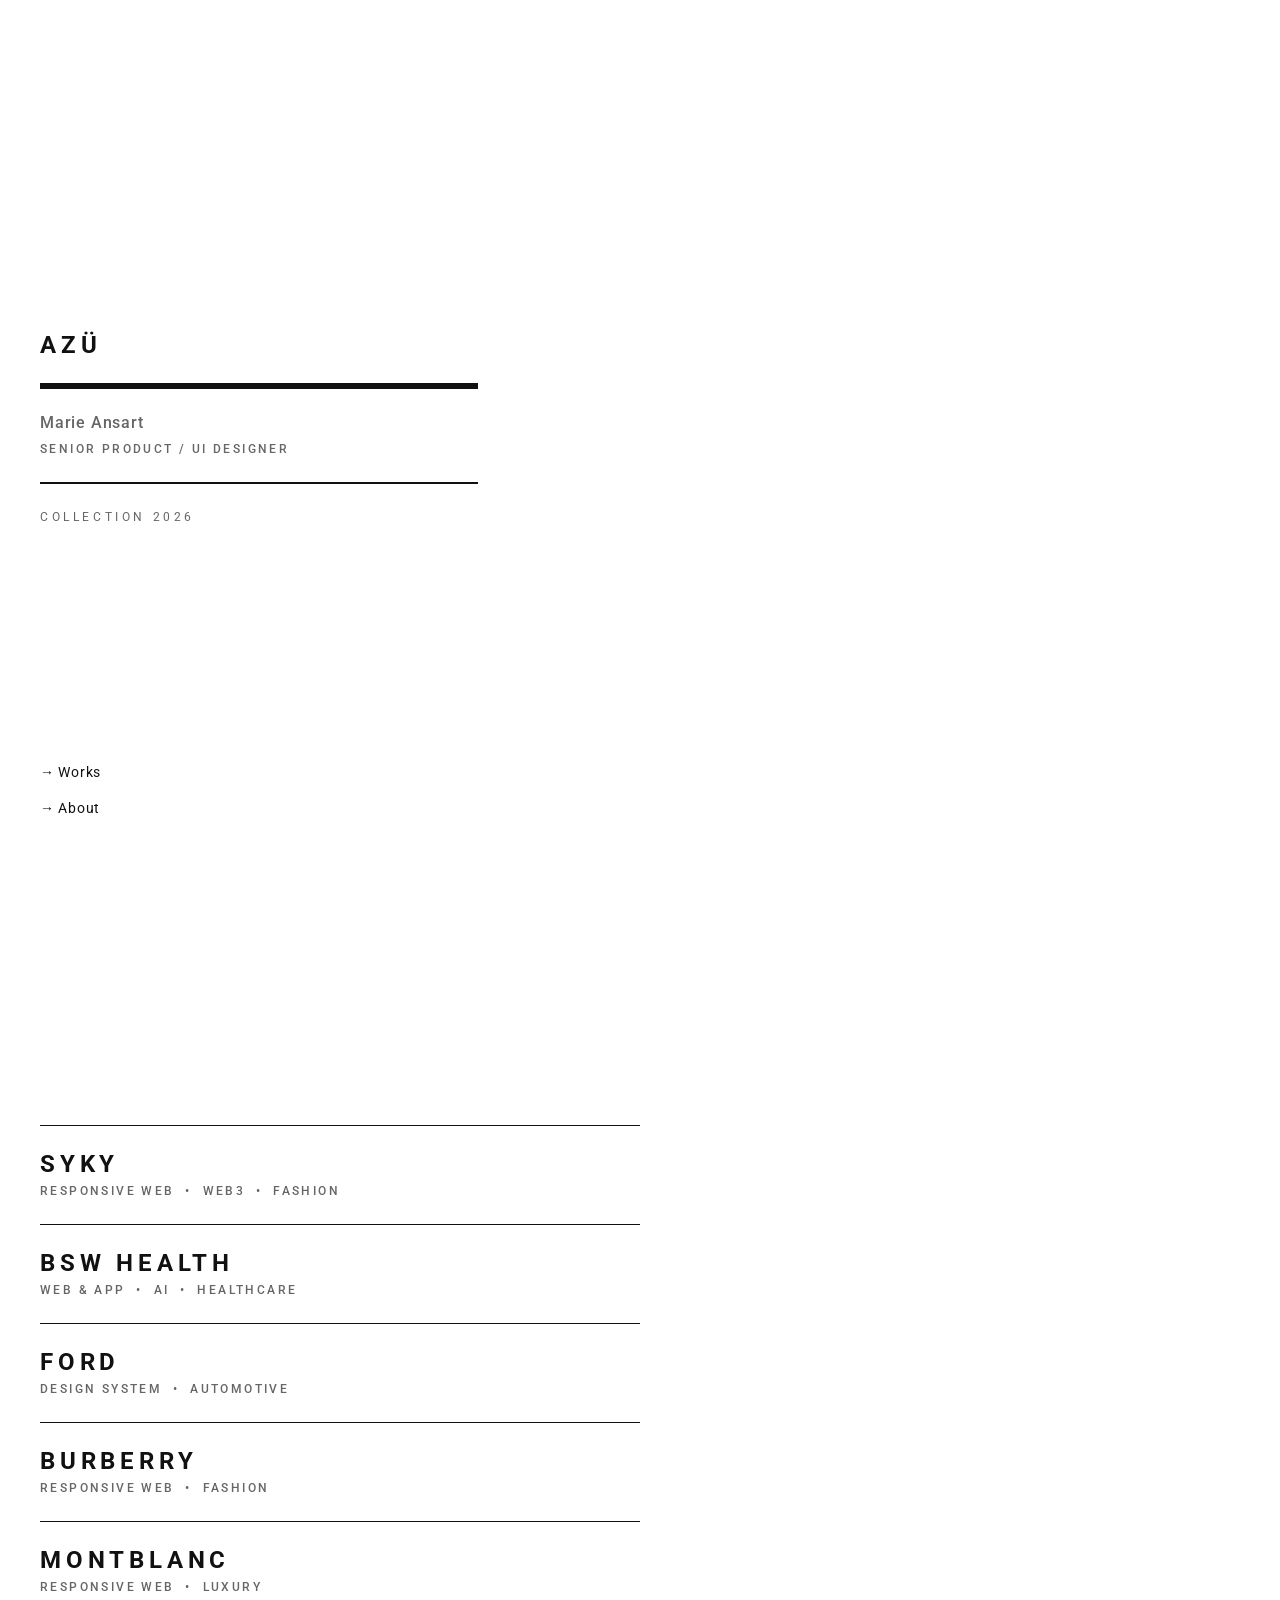
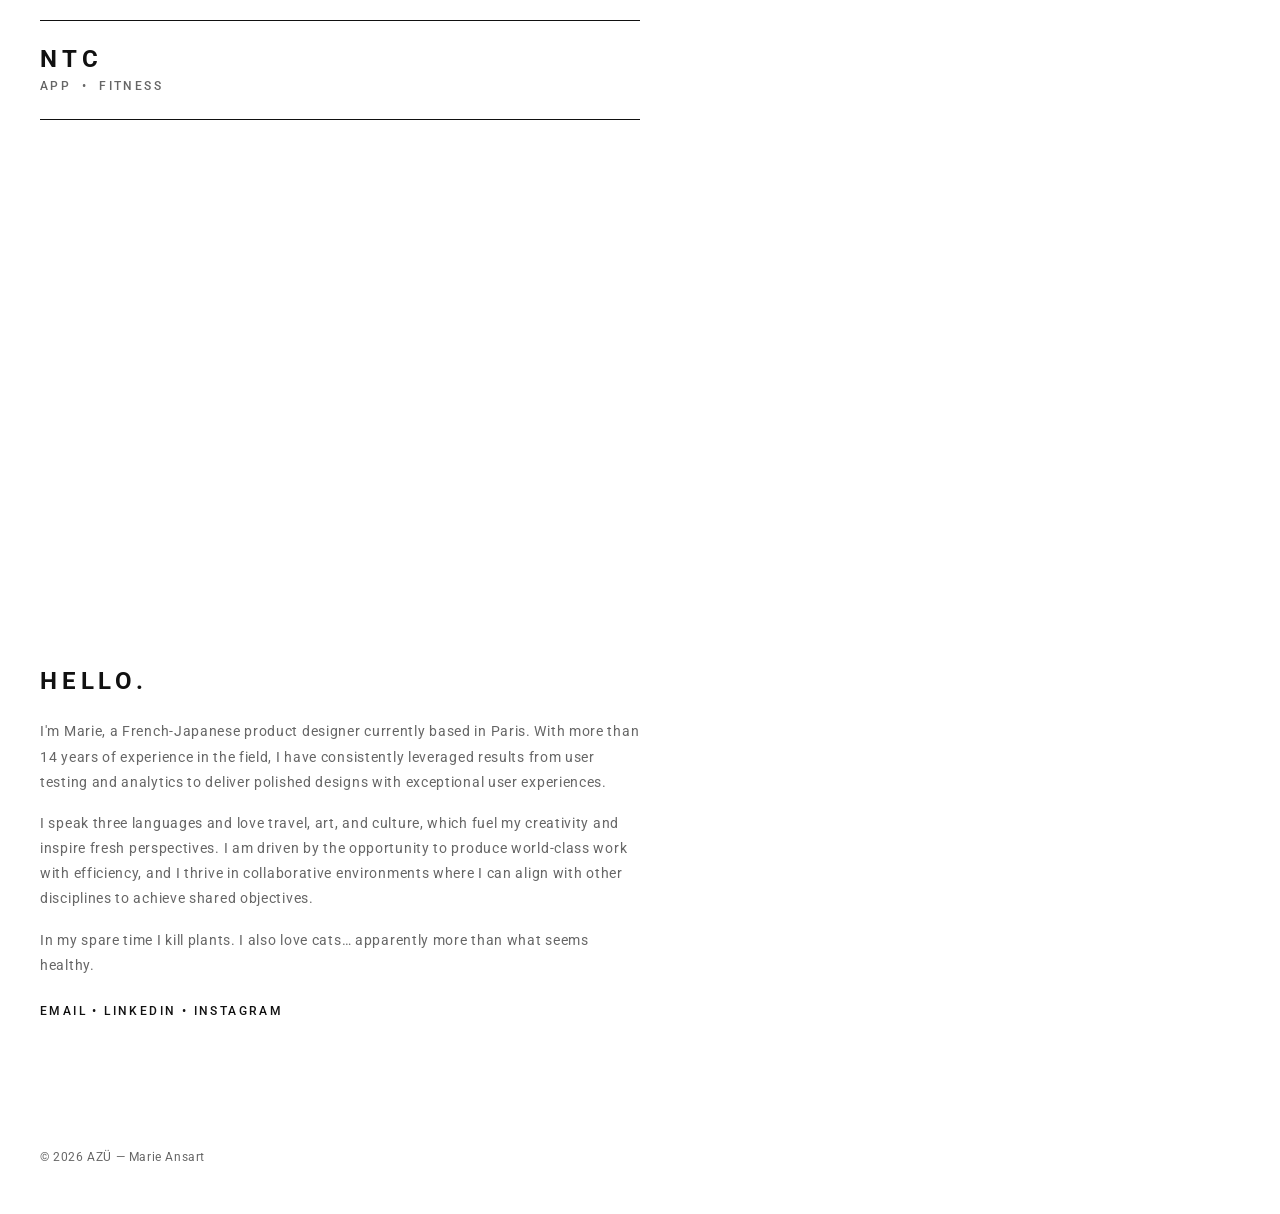
==== commit f16afe6c: "Add NTC project page and index entry Creates ntc.html using the standard project page template with " ====
--- a/index.html
+++ b/index.html
@@ -71,6 +71,12 @@
           <h3 class="project-subtitle">Responsive Web &nbsp;&bull;&nbsp; Luxury</h3>
         </div>
       </div>
+      <div class="project-item">
+        <div>
+          <a href="ntc.html" class="project-name">NTC</a>
+          <h3 class="project-subtitle">App &nbsp;&bull;&nbsp; Fitness</h3>
+        </div>
+      </div>
     </div>
   </section>
 
--- a/style.css
+++ b/style.css
@@ -240,6 +240,7 @@
 .cover .brand-line {
   width: 438px;
   max-width: 100%;
+  min-width: 400px;
   height: 6px;
   background: var(--black);
   margin: 1.5rem 0;
@@ -272,6 +273,7 @@
   padding-top: 1.5rem;
   width: 438px;
   max-width: 100%;
+  min-width: 400px;
 }
 
 /* ---- SECTION NAV (inside cover) ---- */
@@ -690,11 +692,6 @@
     min-width: 0;
   }
 
-  .cover .brand-line,
-  .cover .collection {
-    width: 100%;
-  }
-
   .works-header {
     padding: 6rem 1.5rem 2rem;
   }
@@ -715,4 +712,28 @@
   .project-item .project-name {
     font-size: 20px;
   }
-}
+
+  p,
+  h6 {
+    min-width: 0;
+    max-width: 100%;
+  }
+
+  .cover {
+    padding: 5rem 24px 80px;
+  }
+
+  .cover .collection {
+    width: 100%;
+    min-width: 0;
+  }
+
+  .cover .brand-line {
+    width: 100%;
+    min-width: 0;
+  }
+
+  .parallax-text-track span {
+    font-size: 48px;
+  }
+}
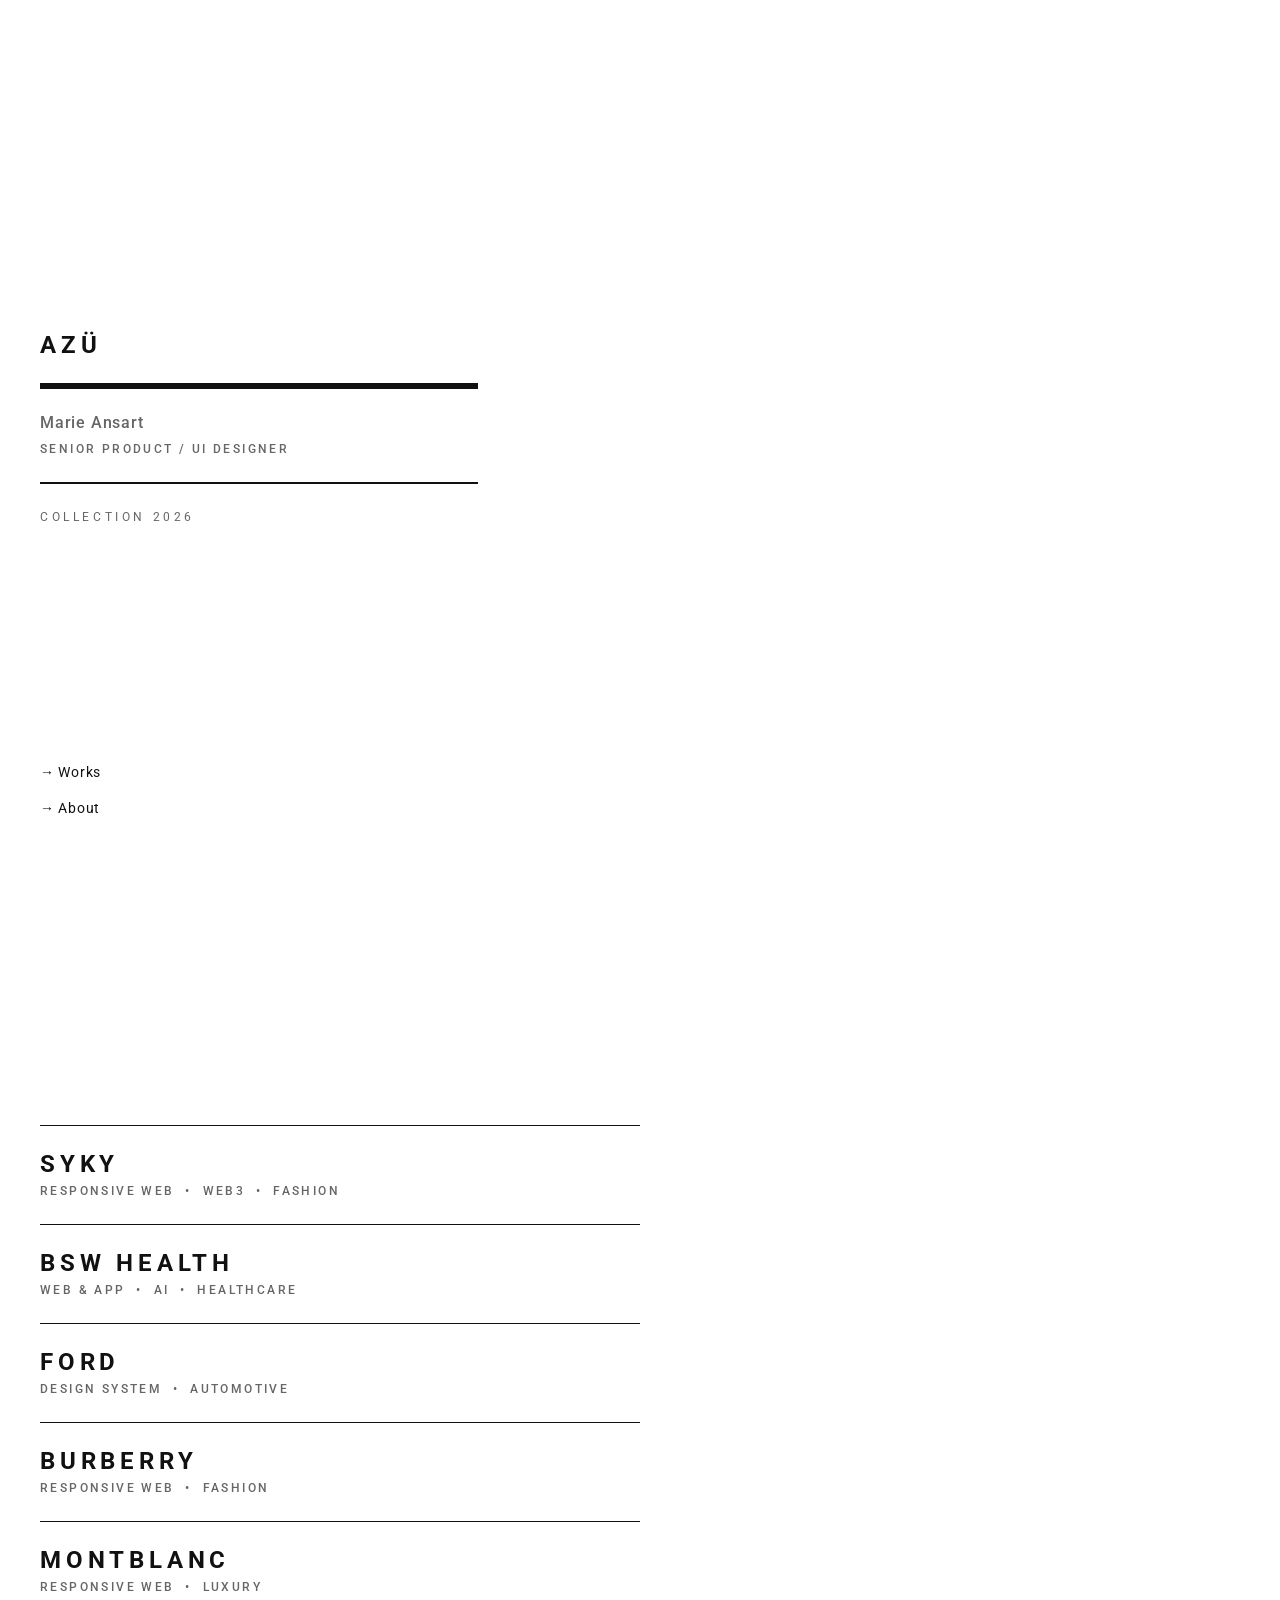
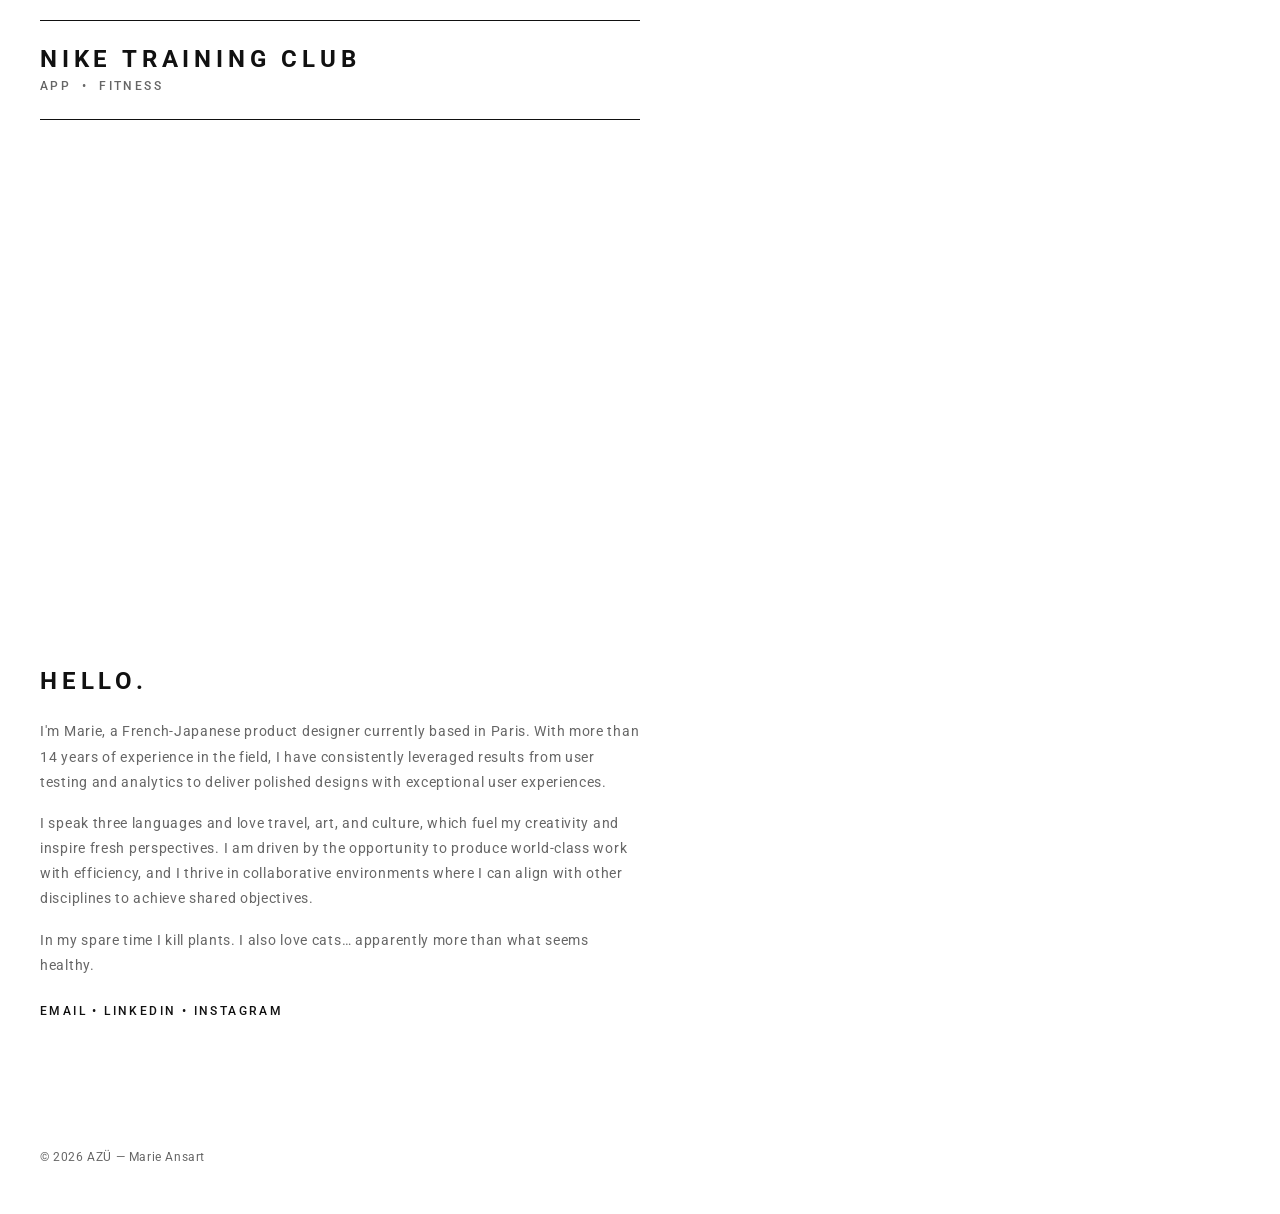
==== commit 7ae96a24: "Update index.html" ====
--- a/index.html
+++ b/index.html
@@ -73,7 +73,7 @@
       </div>
       <div class="project-item">
         <div>
-          <a href="ntc.html" class="project-name">NTC</a>
+          <a href="ntc.html" class="project-name">Nike Training Club</a>
           <h3 class="project-subtitle">App &nbsp;&bull;&nbsp; Fitness</h3>
         </div>
       </div>
--- a/style.css
+++ b/style.css
@@ -459,6 +459,10 @@
   max-width: 300px;
 }
 
+.project-hero-video--mobile::after {
+  box-shadow: none;
+}
+
 .project-content {
   max-width: 960px;
   margin: 0 auto;
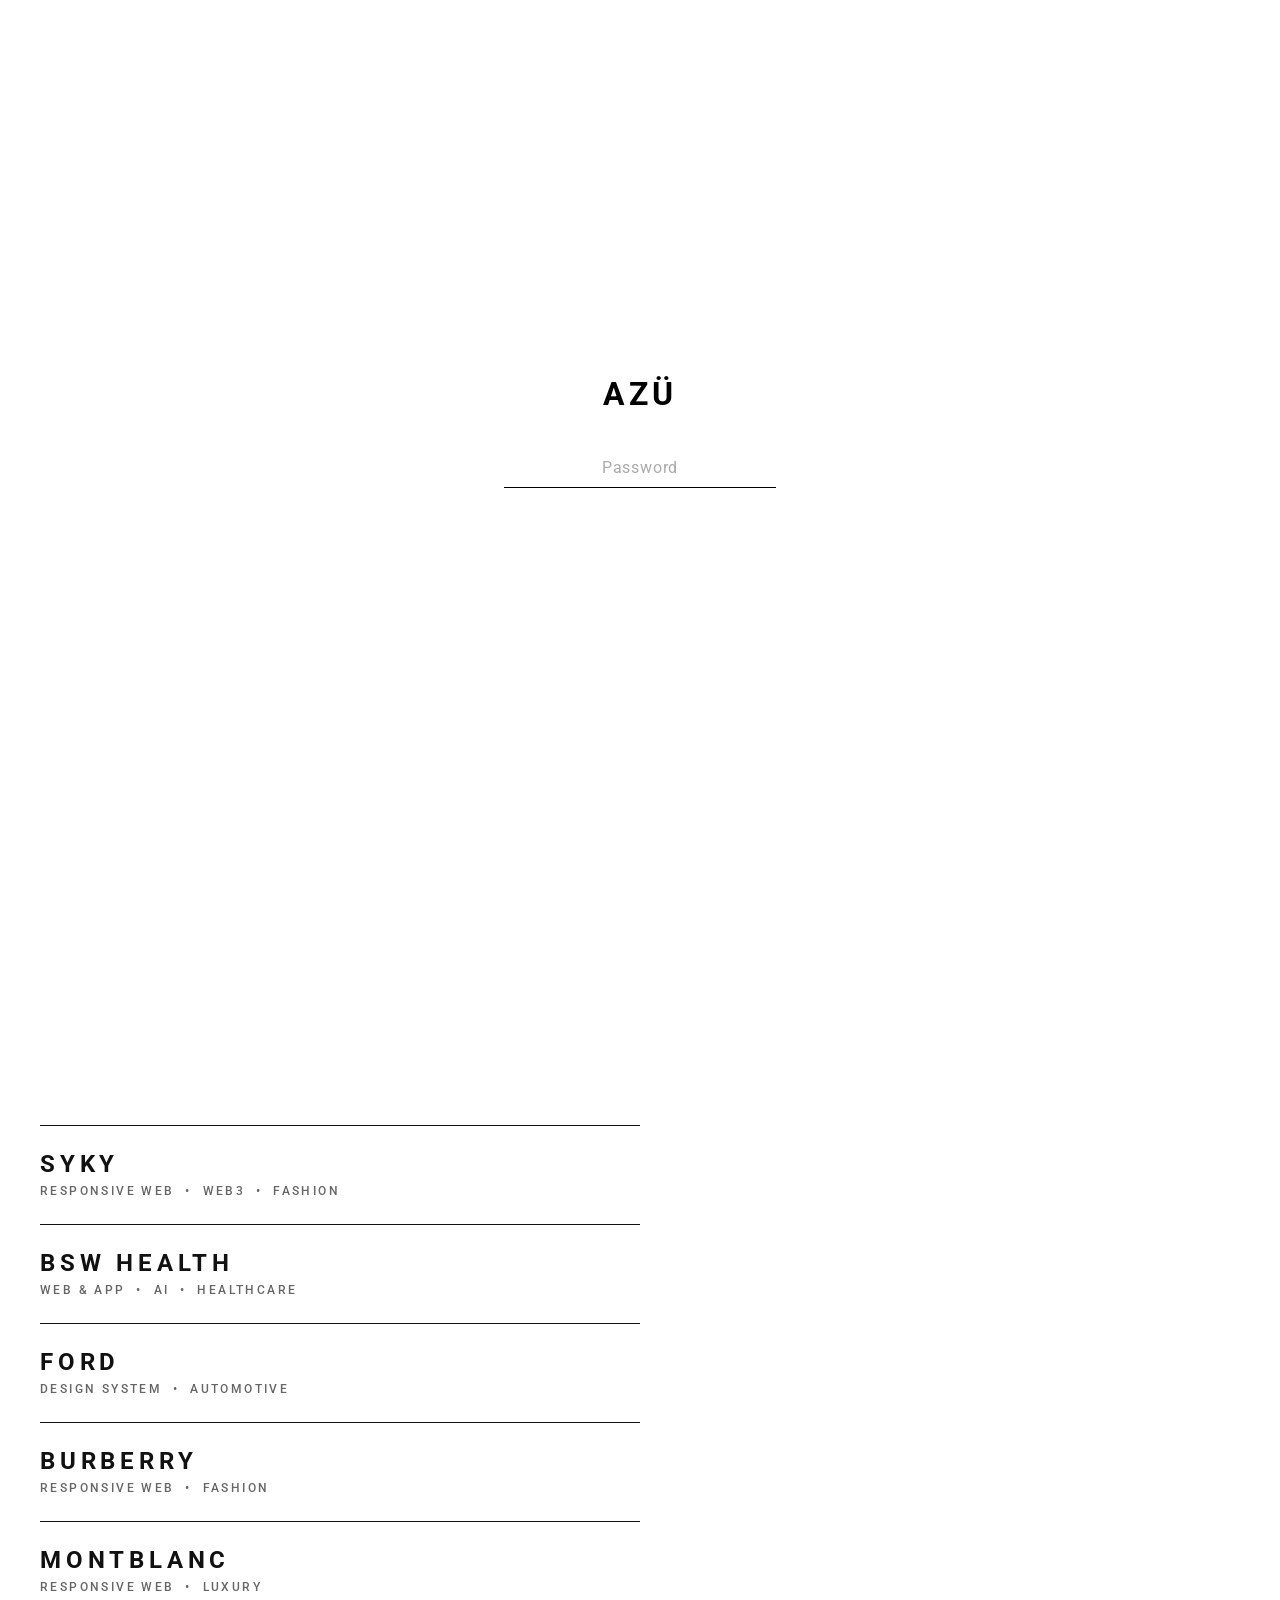
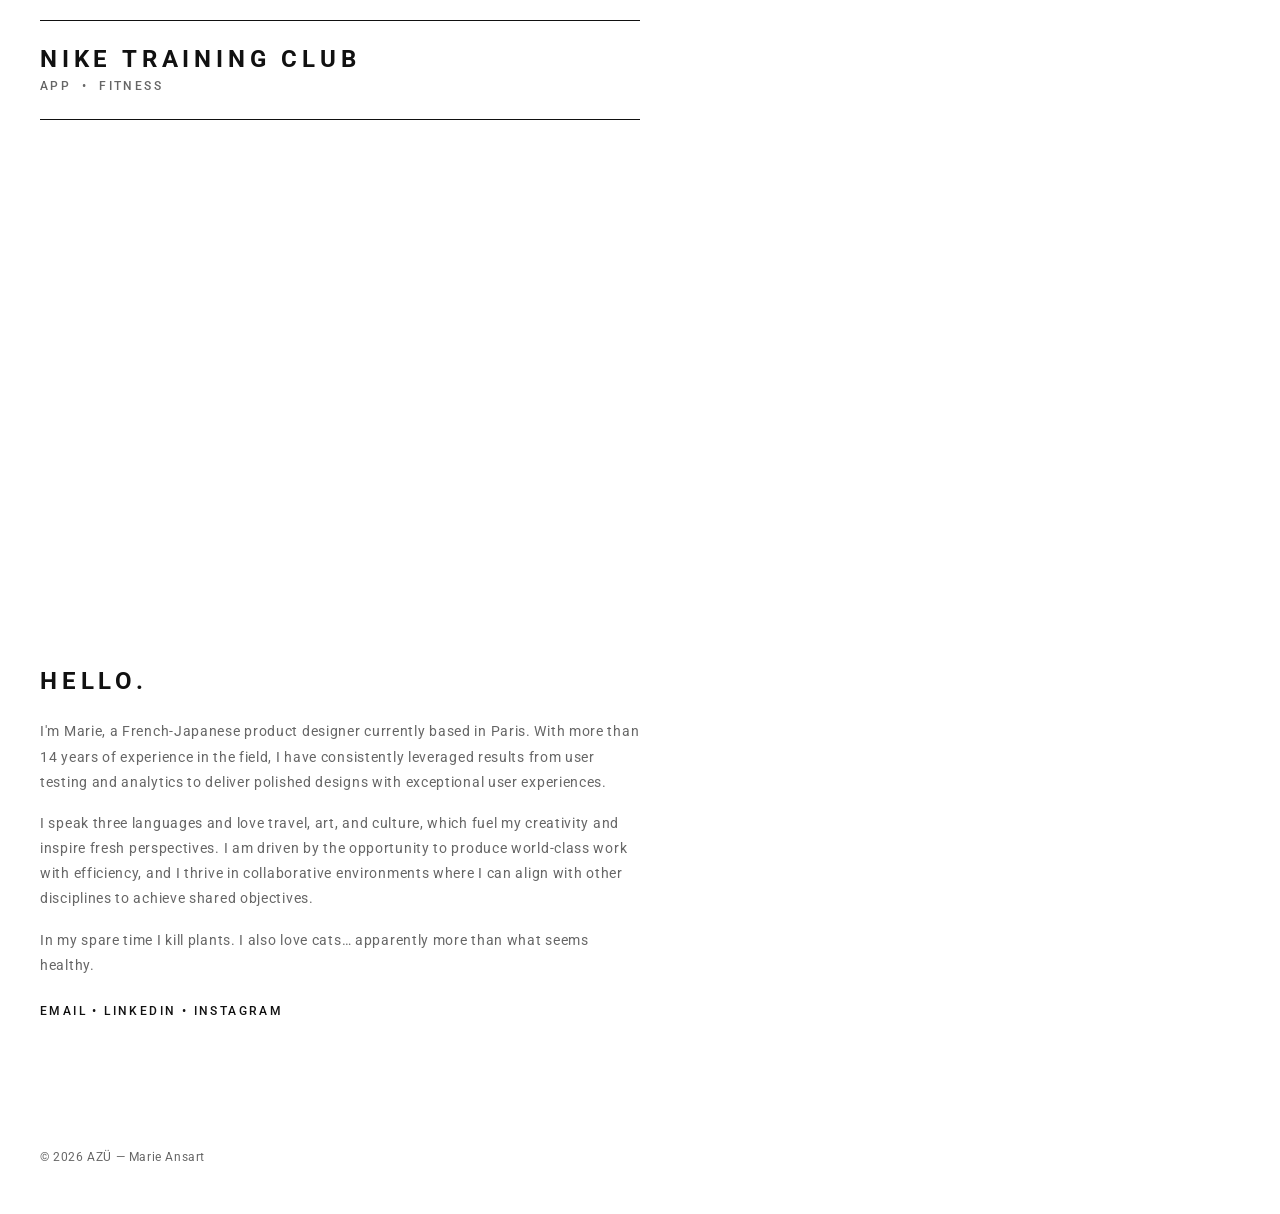
==== commit 40d8acb4: "Add client-side password gate to entire azu.io site Creates password-gate.js with a full-screen over" ====
--- a/index.html
+++ b/index.html
@@ -103,6 +103,7 @@
     <span>&copy; 2026 AZÜ — Marie Ansart</span>
   </footer>
 
+  <script src="password-gate.js"></script>
   <script>
     (function() {
       const brand = document.getElementById('sticky-brand');
